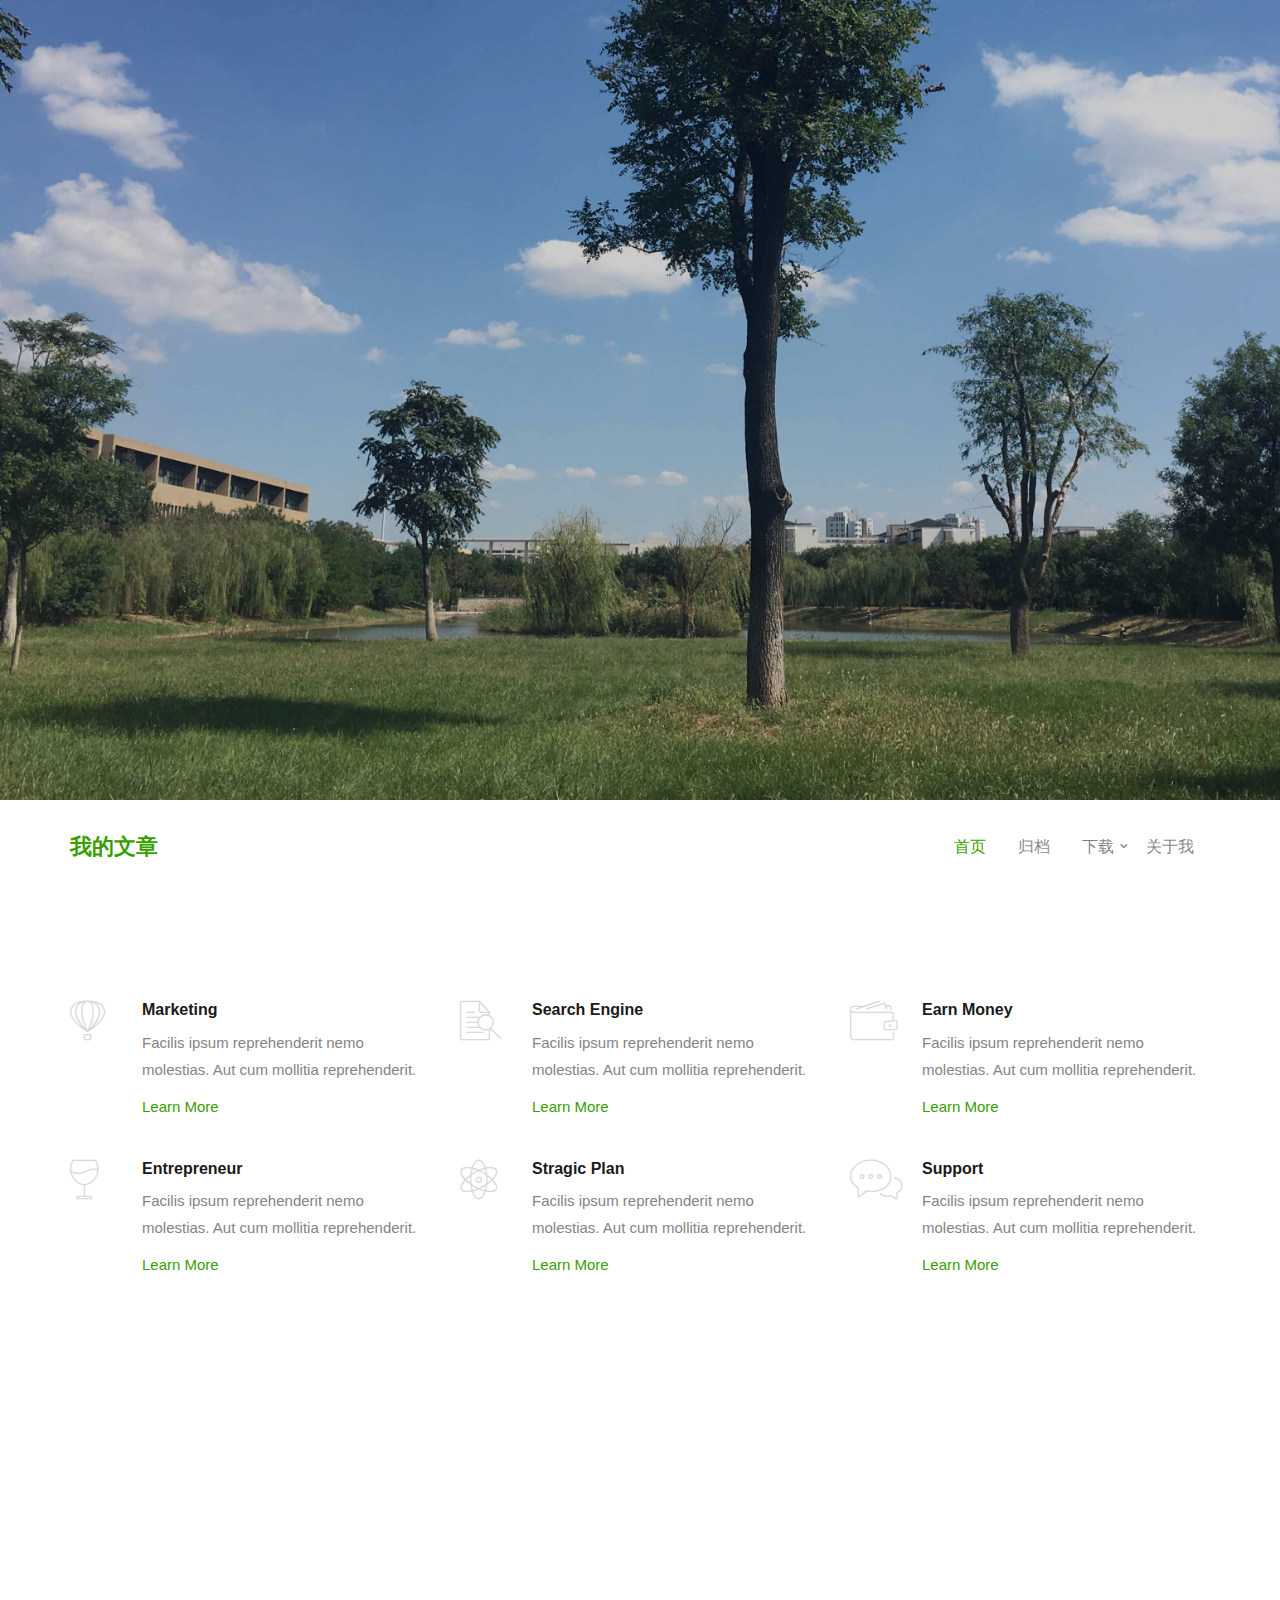
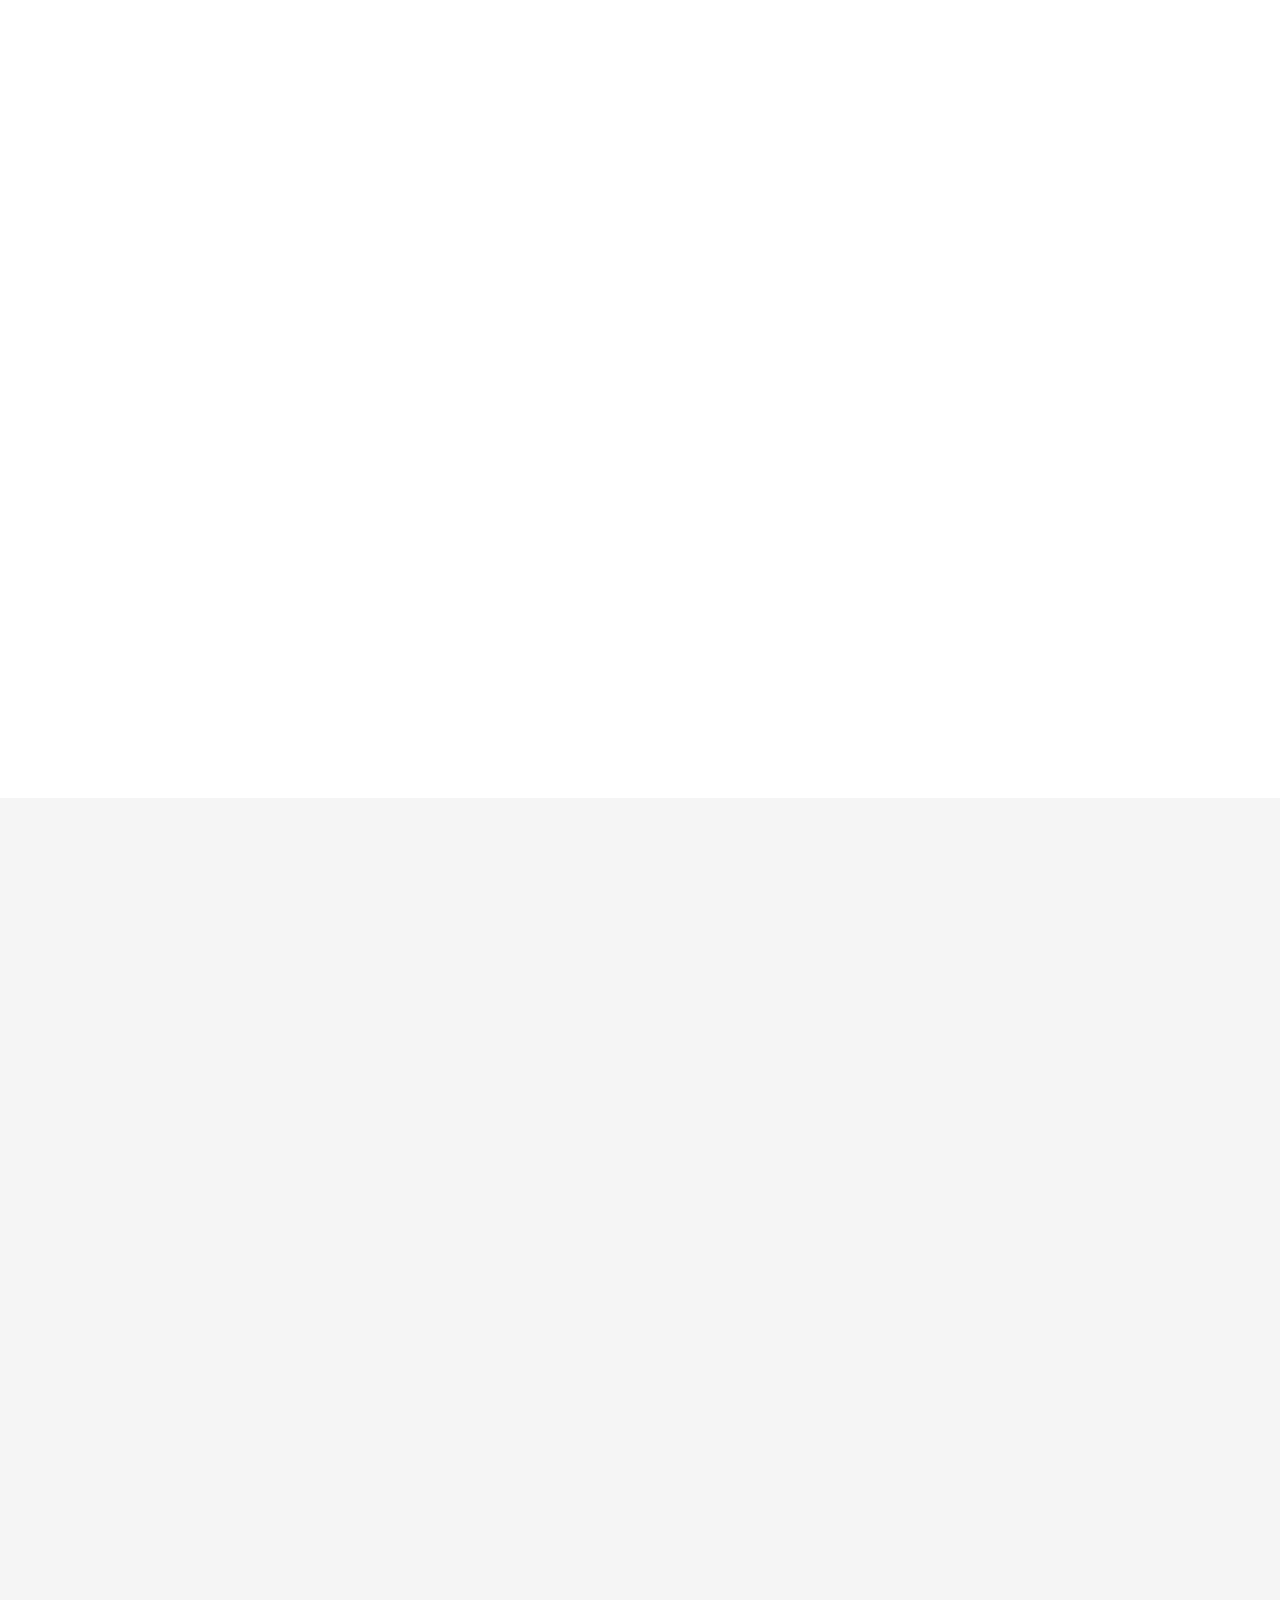
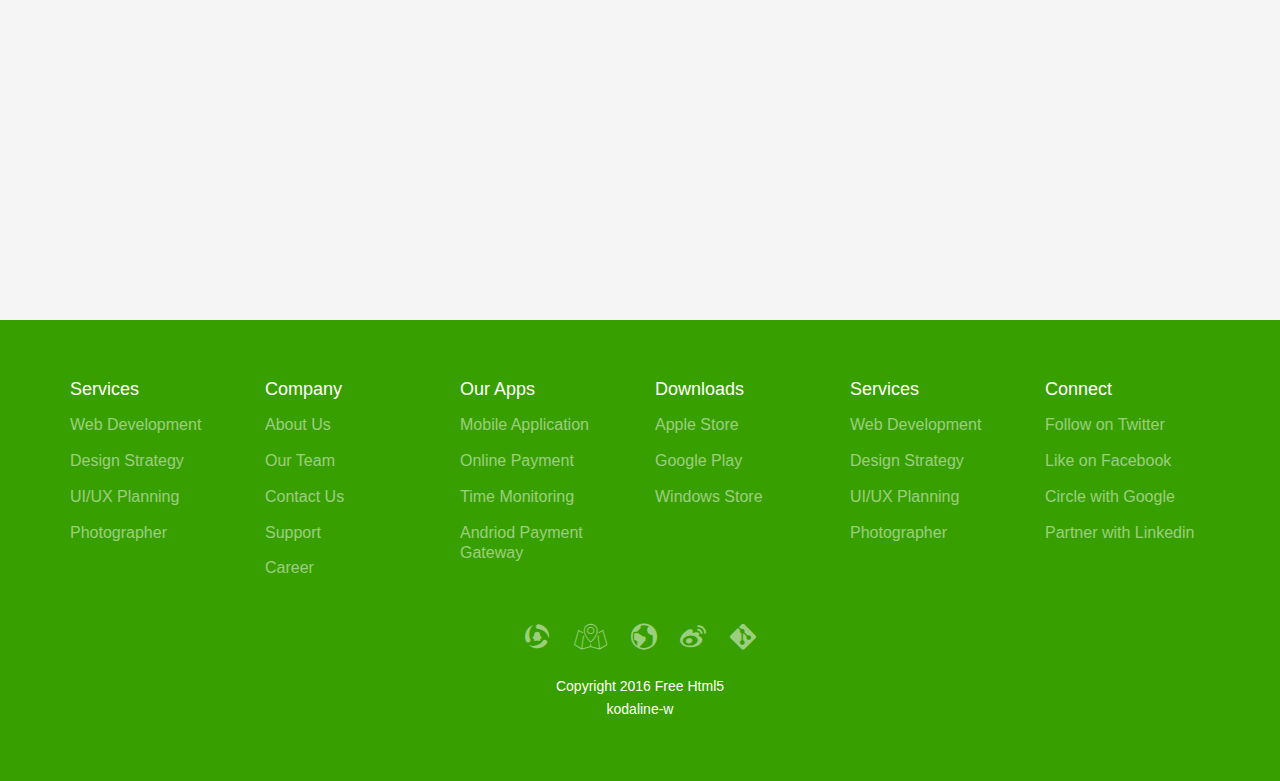
==== index.html @ 14311c07 "9" ====
<!DOCTYPE html>
<!--[if lt IE 7]>      <html class="no-js lt-ie9 lt-ie8 lt-ie7"> <![endif]-->
<!--[if IE 7]>         <html class="no-js lt-ie9 lt-ie8"> <![endif]-->
<!--[if IE 8]>         <html class="no-js lt-ie9"> <![endif]-->
<!--[if gt IE 8]><!--> <html class="no-js"> <!--<![endif]-->
	<head>
	<meta charset="utf-8">
	<meta http-equiv="X-UA-Compatible" content="IE=edge">
	<title>kodaline-w</title>
	<meta name="viewport" content="width=device-width, initial-scale=1">
	<meta name="keywords" content="free html5, free template, free bootstrap, html5, css3, mobile first, responsive" />
	<link rel="stylesheet" href="css/animate.css">
	<link rel="stylesheet" href="css/icomoon.css">
	<link rel="stylesheet" href="css/bootstrap.css">
	<link rel="stylesheet" href="css/superfish.css">
	<link rel="stylesheet" href="css/style.css">
	<script src="js/modernizr-2.6.2.min.js"></script>
	<!-- FOR IE9 below -->
	<!--[if lt IE 9]>
	<![endif]-->
	</head>
	<body>
		<div id="fh5co-wrapper">
		<div id="fh5co-page">
	
		<div class="fh5co-hero">
			<div class="fh5co-overlay"></div>
			<div class="fh5co-cover text-center" data-stellar-background-ratio="0.5" style="background-image: url(images/bg_1.jpg);">
			<!-- <img src="images/cover_bg_1.jpg"> -->
				<div class="desc">
					<div class="container">
						<div class="col-md-10 col-md-offset-1">
							<div class="animate-box">
								<h2>我们一路奋战，不是为了改变世界，而是为了不让世界改变我们</h2>
								<p>HandCrafted by</p>
								<p><a class="btn btn-primary btn-lg" href="https://github.com/kodaline-w">github</a></p>
							</div>
						</div>
					</div>
				</div>
			</div>
		</div>
		<header id="fh5co-header-section" class="sticky-banner">
			<div class="container">
				<div class="nav-header">
					<a href="#" class="js-fh5co-nav-toggle fh5co-nav-toggle dark"><i></i></a>
					<h1 id="fh5co-logo"><a href="index.html">我的文章</a></h1>
					<!-- START #fh5co-menu-wrap -->
					<nav id="fh5co-menu-wrap" role="navigation">
						<ul class="sf-menu" id="fh5co-primary-menu">
							<li class="active"><a href="index.html">首页</a></li>
							<li><a href="about.html">归档</a></li>
							<li>
								<a href="#" class="fh5co-sub-ddown">下载</a>
								<ul class="fh5co-sub-menu">
									<li><a href="#">Web Design</a></li>
									<li><a href="#">CSS3 &amp; HTML5</a></li>
									<li><a href="#">Angular JS</a></li>
									<li><a href="#">Node JS</a></li>
									<li><a href="#">Django &amp; Python</a></li>
								</ul>
							</li>
							<li><a href="contact.html">关于我</a></li>
						</ul>
					</nav>
				</div>
			</div>
		</header>
		<!-- end:header-top -->
		<div id="fh5co-features">
			<div class="container">
				<div class="row">
					<div class="col-md-4">
						<div class="feature-left">
							<span class="icon">
								<i class="icon-hotairballoon"></i>
							</span>
							<div class="feature-copy">
								<h3>Marketing</h3>
								<p>Facilis ipsum reprehenderit nemo molestias. Aut cum mollitia reprehenderit.</p>
								<p><a href="#">Learn More</a></p>
							</div>
						</div>
					</div>

					<div class="col-md-4">
						<div class="feature-left">
							<span class="icon">
								<i class="icon-search"></i>
							</span>
							<div class="feature-copy">
								<h3>Search Engine</h3>
								<p>Facilis ipsum reprehenderit nemo molestias. Aut cum mollitia reprehenderit.</p>
								<p><a href="#">Learn More</a></p>
							</div>
						</div>
					</div>
					<div class="col-md-4">
						<div class="feature-left">
							<span class="icon">
								<i class="icon-wallet"></i>
							</span>
							<div class="feature-copy">
								<h3>Earn Money</h3>
								<p>Facilis ipsum reprehenderit nemo molestias. Aut cum mollitia reprehenderit.</p>
								<p><a href="#">Learn More</a></p>
							</div>
						</div>
					</div>
				</div>

				<div class="row">
					<div class="col-md-4">

						<div class="feature-left">
							<span class="icon">
								<i class="icon-wine"></i>
							</span>
							<div class="feature-copy">
								<h3>Entrepreneur</h3>
								<p>Facilis ipsum reprehenderit nemo molestias. Aut cum mollitia reprehenderit.</p>
								<p><a href="#">Learn More</a></p>
							</div>
						</div>

					</div>

					<div class="col-md-4">
						<div class="feature-left">
							<span class="icon">
								<i class="icon-genius"></i>
							</span>
							<div class="feature-copy">
								<h3>Stragic Plan</h3>
								<p>Facilis ipsum reprehenderit nemo molestias. Aut cum mollitia reprehenderit.</p>
								<p><a href="#">Learn More</a></p>
							</div>
						</div>

					</div>
					<div class="col-md-4">
						<div class="feature-left">
							<span class="icon">
								<i class="icon-chat"></i>
							</span>
							<div class="feature-copy">
								<h3>Support</h3>
								<p>Facilis ipsum reprehenderit nemo molestias. Aut cum mollitia reprehenderit.</p>
								<p><a href="#">Learn More</a></p>
							</div>
						</div>
					</div>
				</div>
			</div>
		</div>
		
		<div class="fh5co-content-section">
			<div class="container">
				<div class="row row-bottom-padded-md">
					<div class="col-md-8 col-md-offset-2 text-center heading-section animate-box">
						<h3>我关注的技术牛人</h3>
						<p>Lorem ipsum dolor sit amet, consectetur adipisicing elit. Velit est facilis maiores, perspiciatis accusamus asperiores sint consequuntur debitis.</p>
					</div>
				</div>
			</div>
			<div class="container">
				<div class="row">
					<div class="col-md-4">
						<div class="fh5co-team text-center animate-box">
							<figure>
								<img src="images/person_1.jpg" alt="user">
							</figure>
							<p>Jean Doe, XYZ Co. <br> <span class="text-mute">Designer</span></p>
							<blockquote>
								<p>Far far away, behind the word mountains, far from the countries Vokalia and Consonantia, there live the blind texts. Far far away, behind the word mountains, far from the countries Vokalia and Consonantia, there live the blind texts.</p>
							</blockquote>
							

						</div>
					</div>
					<div class="col-md-4">
						<div class="fh5co-team text-center animate-box">
							<figure>
								<img src="images/person_2.jpg" alt="user">
							</figure>
							<p>Jean Doe, XYZ Co. <br> <span class="text-mute">Developer</span></p>
							<blockquote>
								<p>Far far away, behind the word mountains, far from the countries Vokalia and Consonantia, there live the blind texts. Far far away, behind the word mountains, far from the countries Vokalia and Consonantia, there live the blind texts.</p>
							</blockquote>
							
						</div>
					</div>
					<div class="col-md-4">
						<div class="fh5co-team text-center animate-box">
							<figure>
								<img src="images/person_3.jpg" alt="user">
							</figure>
							<p>Jean Doe, XYZ Co. <br> <span class="text-mute">Photographer</span></p>
							<blockquote>
								<p>Far far away, behind the word mountains, far from the countries Vokalia and Consonantia, there live the blind texts. Far far away, behind the word mountains, far from the countries Vokalia and Consonantia, there live the blind texts.</p>
							</blockquote>
							
						</div>
					</div>
				</div>
			</div>
		</div>
		<!-- fh5co-content-section -->

		<div id="fh5co-services-section" class="fh5co-section-gray">
			<div class="container">
				<div class="row">
					<div class="col-md-8 col-md-offset-2 text-center heading-section animate-box">
						<h3>技术分类</h3>
						<p>Lorem ipsum dolor sit amet, consectetur adipisicing elit. Velit est facilis maiores, perspiciatis accusamus asperiores sint consequuntur debitis.</p>
					</div>
				</div>
			</div>
			<div class="container">
				<div class="row text-center">
					<div class="col-md-4 col-sm-4">
						<div class="service animate-box">
							<span><i class="icon-beaker"></i></span>
							<h3>Web Design</h3>
							<p>Far far away, behind the word mountains, far from the countries Vokalia and Consonantia, there live the blind texts.</p>
						</div>
					</div>
					<div class="col-md-4 col-sm-4">
						<div class="service animate-box">
							<span><i class="icon-heart"></i></span>
							<h3>Design Passion</h3>
							<p>Far far away, behind the word mountains, far from the countries Vokalia and Consonantia, there live the blind texts.</p>
						</div>
					</div>
					<div class="col-md-4 col-sm-4">
						<div class="service animate-box">
							<span><i class="icon-upload"></i></span>
							<h3>Upload Files</h3>
							<p>Far far away, behind the word mountains, far from the countries Vokalia and Consonantia, there live the blind texts.</p>
						</div>
					</div>
					<div class="col-md-4 col-sm-4">
						<div class="service animate-box">
							<span><i class="icon-globe"></i></span>
							<h3>Web Design</h3>
							<p>Far far away, behind the word mountains, far from the countries Vokalia and Consonantia, there live the blind texts.</p>
						</div>
					</div>
					<div class="col-md-4 col-sm-4">
						<div class="service animate-box">
							<span><i class="icon-bike"></i></span>
							<h3>UI/UX Design</h3>
							<p>Far far away, behind the word mountains, far from the countries Vokalia and Consonantia, there live the blind texts.</p>
						</div>
					</div>
					<div class="col-md-4 col-sm-4">
						<div class="service animate-box">
							<span><i class="icon-cloud"></i></span>
							<h3>Lightning Cloud Server</h3>
							<p>Far far away, behind the word mountains, far from the countries Vokalia and Consonantia, there live the blind texts.</p>
						</div>
					</div>
				</div>
			</div>
		</div>
		<!-- fh5co-blog-section -->
		<footer>
			<div id="footer">
				<div class="container">
					<div class="row row-bottom-padded-md">
						<div class="col-md-2 col-sm-2 col-xs-12 fh5co-footer-link">
							<h3>Services</h3>
							<ul>
								<li><a href="#">Web Development</a></li>
								<li><a href="#">Design Strategy</a></li>
								<li><a href="#">UI/UX Planning</a></li>
								<li><a href="#">Photographer</a></li>
							</ul>
						</div>
						<div class="col-md-2 col-sm-2 col-xs-12 fh5co-footer-link">
							<h3>Company</h3>
							<ul>
								<li><a href="#">About Us</a></li>
								<li><a href="#">Our Team</a></li>
								<li><a href="#">Contact Us</a></li>
								<li><a href="#">Support</a></li>
								<li><a href="#">Career</a></li>
							</ul>
						</div>
						<div class="col-md-2 col-sm-2 col-xs-12 fh5co-footer-link">
							<h3>Our Apps</h3>
							<ul>
								<li><a href="#">Mobile Application</a></li>
								<li><a href="#">Online Payment</a></li>
								<li><a href="#">Time Monitoring</a></li>
								<li><a href="#">Andriod Payment Gateway</a></li>
							</ul>
						</div>
						<div class="col-md-2 col-sm-2 col-xs-12 fh5co-footer-link">
							<h3>Downloads</h3>
							<ul>
								<li><a href="#">Apple Store</a></li>
								<li><a href="#">Google Play</a></li>
								<li><a href="#">Windows Store</a></li>
							</ul>
						</div>
						<div class="col-md-2 col-sm-2 col-xs-12 fh5co-footer-link">
							<h3>Services</h3>
							<ul>
								<li><a href="#">Web Development</a></li>
								<li><a href="#">Design Strategy</a></li>
								<li><a href="#">UI/UX Planning</a></li>
								<li><a href="#">Photographer</a></li>
							</ul>
						</div>
						<div class="col-md-2 col-sm-2 col-xs-12 fh5co-footer-link">
							<h3>Connect</h3>
							<ul>
								<li><a href="#">Follow on Twitter</a></li>
								<li><a href="#">Like on Facebook</a></li>
								<li><a href="#">Circle with Google</a></li>
								<li><a href="#">Partner with Linkedin</a></li>
							</ul>
						</div>
					</div>
					<div class="row">
						<div class="col-md-6 col-md-offset-3 text-center">
							<p class="fh5co-social-icons">
								<a href="javascript:;"><i class="icon-qq"></i></a>
								<a href="javascript:;"><i class="icon-map"></i></a>
								<a href="javascript:;"><i class="icon-earth"></i></a>
								<a href="javascript:;"><i class="icon-sina-weibo"></i></a>
								<a href="javascript:;"><i class="icon-git"></i></a>
							</p>
							<p>Copyright 2016 Free Html5<br>kodaline-w</p>
						</div>
					</div>
				</div>
			</div>
		</footer>
	</div>
	<!-- END fh5co-page -->
	</div>
	<!-- END fh5co-wrapper -->
	<script src="js/jquery.min.js"></script>
	<!-- jQuery Easing -->
	<script src="js/jquery.easing.1.3.js"></script>
	<!-- Bootstrap -->
	<script src="js/bootstrap.min.js"></script>
	<!-- Waypoints -->
	<script src="js/jquery.waypoints.min.js"></script>
	<script src="js/sticky.js"></script>
	<!-- Stellar -->
	<script src="js/jquery.stellar.min.js"></script>
	<!-- Superfish -->
	<script src="js/superfish.js"></script>	
	<!-- Main JS -->
	<script src="js/main.js"></script>
	</body>
</html>
---- css/icomoon.css ----
@font-face {
    font-family: 'icomoon';
    src:    url('fonts/icomoon.eot?1oniuf');
    src:    url('fonts/icomoon.eot?1oniuf#iefix') format('embedded-opentype'),
        url('fonts/icomoon.ttf?1oniuf') format('truetype'),
        url('fonts/icomoon.woff?1oniuf') format('woff'),
        url('fonts/icomoon.svg?1oniuf#icomoon') format('svg');
    font-weight: normal;
    font-style: normal;
}

[class^="icon-"], [class*=" icon-"] {
    /* use !important to prevent issues with browser extensions that change fonts */
    font-family: 'icomoon' !important;
    speak: none;
    font-style: normal;
    font-weight: normal;
    font-variant: normal;
    text-transform: none;
    line-height: 1;

    /* Better Font Rendering =========== */
    -webkit-font-smoothing: antialiased;
    -moz-osx-font-smoothing: grayscale;
}

.icon-mobile:before {
    content: "\e000";
}
.icon-laptop:before {
    content: "\e001";
}
.icon-desktop:before {
    content: "\e002";
}
.icon-tablet:before {
    content: "\e003";
}
.icon-phone:before {
    content: "\e004";
}
.icon-document:before {
    content: "\e005";
}
.icon-documents:before {
    content: "\e006";
}
.icon-search:before {
    content: "\e007";
}
.icon-clipboard:before {
    content: "\e008";
}
.icon-newspaper:before {
    content: "\e009";
}
.icon-notebook:before {
    content: "\e00a";
}
.icon-book-open:before {
    content: "\e00b";
}
.icon-browser:before {
    content: "\e00c";
}
.icon-calendar:before {
    content: "\e00d";
}
.icon-presentation:before {
    content: "\e00e";
}
.icon-picture:before {
    content: "\e00f";
}
.icon-pictures:before {
    content: "\e010";
}
.icon-video:before {
    content: "\e011";
}
.icon-camera:before {
    content: "\e012";
}
.icon-printer:before {
    content: "\e013";
}
.icon-toolbox:before {
    content: "\e014";
}
.icon-briefcase:before {
    content: "\e015";
}
.icon-wallet:before {
    content: "\e016";
}
.icon-gift:before {
    content: "\e017";
}
.icon-bargraph:before {
    content: "\e018";
}
.icon-grid:before {
    content: "\e019";
}
.icon-expand:before {
    content: "\e01a";
}
.icon-focus:before {
    content: "\e01b";
}
.icon-edit:before {
    content: "\e01c";
}
.icon-adjustments:before {
    content: "\e01d";
}
.icon-ribbon:before {
    content: "\e01e";
}
.icon-hourglass:before {
    content: "\e01f";
}
.icon-lock:before {
    content: "\e020";
}
.icon-megaphone:before {
    content: "\e021";
}
.icon-shield:before {
    content: "\e022";
}
.icon-trophy:before {
    content: "\e023";
}
.icon-flag:before {
    content: "\e024";
}
.icon-map:before {
    content: "\e025";
}
.icon-puzzle:before {
    content: "\e026";
}
.icon-basket:before {
    content: "\e027";
}
.icon-envelope:before {
    content: "\e028";
}
.icon-streetsign:before {
    content: "\e029";
}
.icon-telescope:before {
    content: "\e02a";
}
.icon-gears:before {
    content: "\e02b";
}
.icon-key:before {
    content: "\e02c";
}
.icon-paperclip:before {
    content: "\e02d";
}
.icon-attachment:before {
    content: "\e02e";
}
.icon-pricetags:before {
    content: "\e02f";
}
.icon-lightbulb:before {
    content: "\e030";
}
.icon-layers:before {
    content: "\e031";
}
.icon-pencil:before {
    content: "\e032";
}
.icon-tools:before {
    content: "\e033";
}
.icon-tools-2:before {
    content: "\e034";
}
.icon-scissors:before {
    content: "\e035";
}
.icon-paintbrush:before {
    content: "\e036";
}
.icon-magnifying-glass:before {
    content: "\e037";
}
.icon-circle-compass:before {
    content: "\e038";
}
.icon-linegraph:before {
    content: "\e039";
}
.icon-mic:before {
    content: "\e03a";
}
.icon-strategy:before {
    content: "\e03b";
}
.icon-beaker:before {
    content: "\e03c";
}
.icon-caution:before {
    content: "\e03d";
}
.icon-recycle:before {
    content: "\e03e";
}
.icon-anchor:before {
    content: "\e03f";
}
.icon-profile-male:before {
    content: "\e040";
}
.icon-profile-female:before {
    content: "\e041";
}
.icon-bike:before {
    content: "\e042";
}
.icon-wine:before {
    content: "\e043";
}
.icon-hotairballoon:before {
    content: "\e044";
}
.icon-globe:before {
    content: "\e045";
}
.icon-genius:before {
    content: "\e046";
}
.icon-map-pin:before {
    content: "\e047";
}
.icon-dial:before {
    content: "\e048";
}
.icon-chat:before {
    content: "\e049";
}
.icon-heart:before {
    content: "\e04a";
}
.icon-cloud:before {
    content: "\e04b";
}
.icon-upload:before {
    content: "\e04c";
}
.icon-download:before {
    content: "\e04d";
}
.icon-target:before {
    content: "\e04e";
}
.icon-hazardous:before {
    content: "\e04f";
}
.icon-piechart:before {
    content: "\e050";
}
.icon-speedometer:before {
    content: "\e051";
}
.icon-global:before {
    content: "\e052";
}
.icon-compass:before {
    content: "\e053";
}
.icon-lifesaver:before {
    content: "\e054";
}
.icon-clock:before {
    content: "\e055";
}
.icon-aperture:before {
    content: "\e056";
}
.icon-quote:before {
    content: "\e057";
}
.icon-scope:before {
    content: "\e058";
}
.icon-alarmclock:before {
    content: "\e059";
}
.icon-refresh:before {
    content: "\e05a";
}
.icon-happy:before {
    content: "\e05b";
}
.icon-sad:before {
    content: "\e05c";
}
.icon-facebook:before {
    content: "\e05d";
}
.icon-twitter:before {
    content: "\e05e";
}
.icon-googleplus:before {
    content: "\e05f";
}
.icon-rss:before {
    content: "\e060";
}
.icon-tumblr:before {
    content: "\e061";
}
.icon-linkedin:before {
    content: "\e062";
}
.icon-dribbble:before {
    content: "\e063";
}
.icon-box2:before {
    content: "\ea82";
}
.icon-write:before {
    content: "\ea83";
}
.icon-clock2:before {
    content: "\ea84";
}
.icon-reply2:before {
    content: "\ea85";
}
.icon-reply-all2:before {
    content: "\ea86";
}
.icon-forward2:before {
    content: "\ea87";
}
.icon-flag2:before {
    content: "\ea88";
}
.icon-search2:before {
    content: "\ea89";
}
.icon-trash2:before {
    content: "\ea8a";
}
.icon-envelope2:before {
    content: "\ea8b";
}
.icon-bubble:before {
    content: "\ea8c";
}
.icon-bubbles:before {
    content: "\ea8d";
}
.icon-user2:before {
    content: "\ea8e";
}
.icon-users2:before {
    content: "\ea8f";
}
.icon-cloud2:before {
    content: "\ea90";
}
.icon-download2:before {
    content: "\ea91";
}
.icon-upload2:before {
    content: "\ea92";
}
.icon-rain:before {
    content: "\ea93";
}
.icon-sun:before {
    content: "\ea94";
}
.icon-moon2:before {
    content: "\ea95";
}
.icon-bell2:before {
    content: "\ea96";
}
.icon-folder2:before {
    content: "\ea97";
}
.icon-pin2:before {
    content: "\ea98";
}
.icon-sound2:before {
    content: "\ea99";
}
.icon-microphone:before {
    content: "\ea9a";
}
.icon-camera2:before {
    content: "\ea9b";
}
.icon-image2:before {
    content: "\ea9c";
}
.icon-cog2:before {
    content: "\ea9d";
}
.icon-calendar2:before {
    content: "\ea9e";
}
.icon-book2:before {
    content: "\ea9f";
}
.icon-map-marker:before {
    content: "\eaa0";
}
.icon-store:before {
    content: "\eaa1";
}
.icon-support:before {
    content: "\eaa2";
}
.icon-tag2:before {
    content: "\eaa3";
}
.icon-heart2:before {
    content: "\eaa4";
}
.icon-video-camera:before {
    content: "\eaa5";
}
.icon-trophy2:before {
    content: "\eaa6";
}
.icon-cart:before {
    content: "\eaa7";
}
.icon-eye2:before {
    content: "\eaa8";
}
.icon-cancel:before {
    content: "\eaa9";
}
.icon-chart:before {
    content: "\eaaa";
}
.icon-target2:before {
    content: "\eaab";
}
.icon-printer2:before {
    content: "\eaac";
}
.icon-location2:before {
    content: "\eaad";
}
.icon-bookmark2:before {
    content: "\eaae";
}
.icon-monitor:before {
    content: "\eaaf";
}
.icon-cross2:before {
    content: "\eab0";
}
.icon-plus2:before {
    content: "\eab1";
}
.icon-left:before {
    content: "\eab2";
}
.icon-up:before {
    content: "\eab3";
}
.icon-browser2:before {
    content: "\eab4";
}
.icon-windows:before {
    content: "\eab5";
}
.icon-switch2:before {
    content: "\eab6";
}
.icon-dashboard:before {
    content: "\eab7";
}
.icon-play:before {
    content: "\eab8";
}
.icon-fast-forward:before {
    content: "\eab9";
}
.icon-next:before {
    content: "\eaba";
}
.icon-refresh2:before {
    content: "\eabb";
}
.icon-film:before {
    content: "\eabc";
}
.icon-home2:before {
    content: "\eabd";
}
.icon-add-to-list:before {
    content: "\e901";
}
.icon-classic-computer:before {
    content: "\e902";
}
.icon-controller-fast-backward:before {
    content: "\e903";
}
.icon-creative-commons-attribution:before {
    content: "\e904";
}
.icon-creative-commons-noderivs:before {
    content: "\e905";
}
.icon-creative-commons-noncommercial-eu:before {
    content: "\e906";
}
.icon-creative-commons-noncommercial-us:before {
    content: "\e907";
}
.icon-creative-commons-public-domain:before {
    content: "\e908";
}
.icon-creative-commons-remix:before {
    content: "\e909";
}
.icon-creative-commons-share:before {
    content: "\e90a";
}
.icon-creative-commons-sharealike:before {
    content: "\e90b";
}
.icon-creative-commons:before {
    content: "\e90c";
}
.icon-document-landscape:before {
    content: "\e90d";
}
.icon-remove-user:before {
    content: "\e90e";
}
.icon-warning:before {
    content: "\e90f";
}
.icon-arrow-bold-down:before {
    content: "\e910";
}
.icon-arrow-bold-left:before {
    content: "\e911";
}
.icon-arrow-bold-right:before {
    content: "\e912";
}
.icon-arrow-bold-up:before {
    content: "\e913";
}
.icon-arrow-down:before {
    content: "\e914";
}
.icon-arrow-left:before {
    content: "\e915";
}
.icon-arrow-long-down:before {
    content: "\e916";
}
.icon-arrow-long-left:before {
    content: "\e917";
}
.icon-arrow-long-right:before {
    content: "\e918";
}
.icon-arrow-long-up:before {
    content: "\e919";
}
.icon-arrow-right:before {
    content: "\e91a";
}
.icon-arrow-up:before {
    content: "\e91b";
}
.icon-arrow-with-circle-down:before {
    content: "\e91c";
}
.icon-arrow-with-circle-left:before {
    content: "\e91d";
}
.icon-arrow-with-circle-right:before {
    content: "\e91e";
}
.icon-arrow-with-circle-up:before {
    content: "\e91f";
}
.icon-bookmark:before {
    content: "\e920";
}
.icon-bookmarks:before {
    content: "\e921";
}
.icon-chevron-down:before {
    content: "\e922";
}
.icon-chevron-left:before {
    content: "\e923";
}
.icon-chevron-right:before {
    content: "\e924";
}
.icon-chevron-small-down:before {
    content: "\e925";
}
.icon-chevron-small-left:before {
    content: "\e926";
}
.icon-chevron-small-right:before {
    content: "\e927";
}
.icon-chevron-small-up:before {
    content: "\e928";
}
.icon-chevron-thin-down:before {
    content: "\e929";
}
.icon-chevron-thin-left:before {
    content: "\e92a";
}
.icon-chevron-thin-right:before {
    content: "\e92b";
}
.icon-chevron-thin-up:before {
    content: "\e92c";
}
.icon-chevron-up:before {
    content: "\e92d";
}
.icon-chevron-with-circle-down:before {
    content: "\e92e";
}
.icon-chevron-with-circle-left:before {
    content: "\e92f";
}
.icon-chevron-with-circle-right:before {
    content: "\e930";
}
.icon-chevron-with-circle-up:before {
    content: "\e931";
}
.icon-cloud3:before {
    content: "\e932";
}
.icon-controller-fast-forward:before {
    content: "\e933";
}
.icon-controller-jump-to-start:before {
    content: "\e934";
}
.icon-controller-next:before {
    content: "\e935";
}
.icon-controller-paus:before {
    content: "\e936";
}
.icon-controller-play:before {
    content: "\e937";
}
.icon-controller-record:before {
    content: "\e938";
}
.icon-controller-stop:before {
    content: "\e939";
}
.icon-controller-volume:before {
    content: "\e93a";
}
.icon-dot-single:before {
    content: "\e93b";
}
.icon-dots-three-horizontal:before {
    content: "\e93c";
}
.icon-dots-three-vertical:before {
    content: "\e93d";
}
.icon-dots-two-horizontal:before {
    content: "\e93e";
}
.icon-dots-two-vertical:before {
    content: "\e93f";
}
.icon-download3:before {
    content: "\e940";
}
.icon-emoji-flirt:before {
    content: "\e941";
}
.icon-flow-branch:before {
    content: "\e942";
}
.icon-flow-cascade:before {
    content: "\e943";
}
.icon-flow-line:before {
    content: "\e944";
}
.icon-flow-parallel:before {
    content: "\e945";
}
.icon-flow-tree:before {
    content: "\e946";
}
.icon-install:before {
    content: "\e947";
}
.icon-layers2:before {
    content: "\e948";
}
.icon-open-book:before {
    content: "\e949";
}
.icon-resize-100:before {
    content: "\e94a";
}
.icon-resize-full-screen:before {
    content: "\e94b";
}
.icon-save:before {
    content: "\e94c";
}
.icon-select-arrows:before {
    content: "\e94d";
}
.icon-sound-mute:before {
    content: "\e94e";
}
.icon-sound:before {
    content: "\e94f";
}
.icon-trash:before {
    content: "\e950";
}
.icon-triangle-down:before {
    content: "\e951";
}
.icon-triangle-left:before {
    content: "\e952";
}
.icon-triangle-right:before {
    content: "\e953";
}
.icon-triangle-up:before {
    content: "\e954";
}
.icon-uninstall:before {
    content: "\e955";
}
.icon-upload-to-cloud:before {
    content: "\e956";
}
.icon-upload3:before {
    content: "\e957";
}
.icon-add-user:before {
    content: "\e958";
}
.icon-address:before {
    content: "\e959";
}
.icon-adjust:before {
    content: "\e95a";
}
.icon-air:before {
    content: "\e95b";
}
.icon-aircraft-landing:before {
    content: "\e95c";
}
.icon-aircraft-take-off:before {
    content: "\e95d";
}
.icon-aircraft:before {
    content: "\e95e";
}
.icon-align-bottom:before {
    content: "\e95f";
}
.icon-align-horizontal-middle:before {
    content: "\e960";
}
.icon-align-left:before {
    content: "\e961";
}
.icon-align-right:before {
    content: "\e962";
}
.icon-align-top:before {
    content: "\e963";
}
.icon-align-vertical-middle:before {
    content: "\e964";
}
.icon-archive:before {
    content: "\e965";
}
.icon-area-graph:before {
    content: "\e966";
}
.icon-attachment2:before {
    content: "\e967";
}
.icon-awareness-ribbon:before {
    content: "\e968";
}
.icon-back-in-time:before {
    content: "\e969";
}
.icon-back:before {
    content: "\e96a";
}
.icon-bar-graph:before {
    content: "\e96b";
}
.icon-battery:before {
    content: "\e96c";
}
.icon-beamed-note:before {
    content: "\e96d";
}
.icon-bell:before {
    content: "\e96e";
}
.icon-blackboard:before {
    content: "\e96f";
}
.icon-block:before {
    content: "\e970";
}
.icon-book:before {
    content: "\e971";
}
.icon-bowl:before {
    content: "\e972";
}
.icon-box:before {
    content: "\e973";
}
.icon-briefcase2:before {
    content: "\e974";
}
.icon-browser3:before {
    content: "\e975";
}
.icon-brush:before {
    content: "\e976";
}
.icon-bucket:before {
    content: "\e977";
}
.icon-cake:before {
    content: "\e978";
}
.icon-calculator:before {
    content: "\e979";
}
.icon-calendar3:before {
    content: "\e97a";
}
.icon-camera3:before {
    content: "\e97b";
}
.icon-ccw:before {
    content: "\e97c";
}
.icon-chat2:before {
    content: "\e97d";
}
.icon-check:before {
    content: "\e97e";
}
.icon-circle-with-cross:before {
    content: "\e97f";
}
.icon-circle-with-minus:before {
    content: "\e980";
}
.icon-circle-with-plus:before {
    content: "\e981";
}
.icon-circle:before {
    content: "\e982";
}
.icon-circular-graph:before {
    content: "\e983";
}
.icon-clapperboard:before {
    content: "\e984";
}
.icon-clipboard2:before {
    content: "\e985";
}
.icon-clock3:before {
    content: "\e986";
}
.icon-code:before {
    content: "\e987";
}
.icon-cog:before {
    content: "\e988";
}
.icon-colours:before {
    content: "\e989";
}
.icon-compass2:before {
    content: "\e98a";
}
.icon-copy:before {
    content: "\e98b";
}
.icon-credit-card:before {
    content: "\e98c";
}
.icon-credit:before {
    content: "\e98d";
}
.icon-cross:before {
    content: "\e98e";
}
.icon-cup:before {
    content: "\e98f";
}
.icon-cw:before {
    content: "\e990";
}
.icon-cycle:before {
    content: "\e991";
}
.icon-database:before {
    content: "\e992";
}
.icon-dial-pad:before {
    content: "\e993";
}
.icon-direction:before {
    content: "\e994";
}
.icon-document2:before {
    content: "\e995";
}
.icon-documents2:before {
    content: "\e996";
}
.icon-drink:before {
    content: "\e997";
}
.icon-drive:before {
    content: "\e998";
}
.icon-drop:before {
    content: "\e999";
}
.icon-edit2:before {
    content: "\e99a";
}
.icon-email:before {
    content: "\e99b";
}
.icon-emoji-happy:before {
    content: "\e99c";
}
.icon-emoji-neutral:before {
    content: "\e99d";
}
.icon-emoji-sad:before {
    content: "\e99e";
}
.icon-erase:before {
    content: "\e99f";
}
.icon-eraser:before {
    content: "\e9a0";
}
.icon-export:before {
    content: "\e9a1";
}
.icon-eye:before {
    content: "\e9a2";
}
.icon-feather:before {
    content: "\e9a3";
}
.icon-flag3:before {
    content: "\e9a4";
}
.icon-flash:before {
    content: "\e9a5";
}
.icon-flashlight:before {
    content: "\e9a6";
}
.icon-flat-brush:before {
    content: "\e9a7";
}
.icon-folder-images:before {
    content: "\e9a8";
}
.icon-folder-music:before {
    content: "\e9a9";
}
.icon-folder-video:before {
    content: "\e9aa";
}
.icon-folder:before {
    content: "\e9ab";
}
.icon-forward:before {
    content: "\e9ac";
}
.icon-funnel:before {
    content: "\e9ad";
}
.icon-game-controller:before {
    content: "\e9ae";
}
.icon-gauge:before {
    content: "\e9af";
}
.icon-globe2:before {
    content: "\e9b0";
}
.icon-graduation-cap:before {
    content: "\e9b1";
}
.icon-grid2:before {
    content: "\e9b2";
}
.icon-hair-cross:before {
    content: "\e9b3";
}
.icon-hand:before {
    content: "\e9b4";
}
.icon-heart-outlined:before {
    content: "\e9b5";
}
.icon-heart3:before {
    content: "\e9b6";
}
.icon-help-with-circle:before {
    content: "\e9b7";
}
.icon-help:before {
    content: "\e9b8";
}
.icon-home:before {
    content: "\e9b9";
}
.icon-hour-glass:before {
    content: "\e9ba";
}
.icon-image-inverted:before {
    content: "\e9bb";
}
.icon-image:before {
    content: "\e9bc";
}
.icon-images:before {
    content: "\e9bd";
}
.icon-inbox:before {
    content: "\e9be";
}
.icon-infinity:before {
    content: "\e9bf";
}
.icon-info-with-circle:before {
    content: "\e9c0";
}
.icon-info:before {
    content: "\e9c1";
}
.icon-key2:before {
    content: "\e9c2";
}
.icon-keyboard:before {
    content: "\e9c3";
}
.icon-lab-flask:before {
    content: "\e9c4";
}
.icon-landline:before {
    content: "\e9c5";
}
.icon-language:before {
    content: "\e9c6";
}
.icon-laptop2:before {
    content: "\e9c7";
}
.icon-leaf:before {
    content: "\e9c8";
}
.icon-level-down:before {
    content: "\e9c9";
}
.icon-level-up:before {
    content: "\e9ca";
}
.icon-lifebuoy:before {
    content: "\e9cb";
}
.icon-light-bulb:before {
    content: "\e9cc";
}
.icon-light-down:before {
    content: "\e9cd";
}
.icon-light-up:before {
    content: "\e9ce";
}
.icon-line-graph:before {
    content: "\e9cf";
}
.icon-link:before {
    content: "\e9d0";
}
.icon-list:before {
    content: "\e9d1";
}
.icon-location-pin:before {
    content: "\e9d2";
}
.icon-location:before {
    content: "\e9d3";
}
.icon-lock-open:before {
    content: "\e9d4";
}
.icon-lock2:before {
    content: "\e9d5";
}
.icon-log-out:before {
    content: "\e9d6";
}
.icon-login:before {
    content: "\e9d7";
}
.icon-loop:before {
    content: "\e9d8";
}
.icon-magnet:before {
    content: "\e9d9";
}
.icon-magnifying-glass2:before {
    content: "\e9da";
}
.icon-mail:before {
    content: "\e9db";
}
.icon-man:before {
    content: "\e9dc";
}
.icon-map2:before {
    content: "\e9dd";
}
.icon-mask:before {
    content: "\e9de";
}
.icon-medal:before {
    content: "\e9df";
}
.icon-megaphone2:before {
    content: "\e9e0";
}
.icon-menu:before {
    content: "\e9e1";
}
.icon-message:before {
    content: "\e9e2";
}
.icon-mic2:before {
    content: "\e9e3";
}
.icon-minus:before {
    content: "\e9e4";
}
.icon-mobile2:before {
    content: "\e9e5";
}
.icon-modern-mic:before {
    content: "\e9e6";
}
.icon-moon:before {
    content: "\e9e7";
}
.icon-mouse:before {
    content: "\e9e8";
}
.icon-music:before {
    content: "\e9e9";
}
.icon-network:before {
    content: "\e9ea";
}
.icon-new-message:before {
    content: "\e9eb";
}
.icon-new:before {
    content: "\e9ec";
}
.icon-news:before {
    content: "\e9ed";
}
.icon-note:before {
    content: "\e9ee";
}
.icon-notification:before {
    content: "\e9ef";
}
.icon-old-mobile:before {
    content: "\e9f0";
}
.icon-old-phone:before {
    content: "\e9f1";
}
.icon-palette:before {
    content: "\e9f2";
}
.icon-paper-plane:before {
    content: "\e9f3";
}
.icon-pencil2:before {
    content: "\e9f4";
}
.icon-phone2:before {
    content: "\e9f5";
}
.icon-pie-chart:before {
    content: "\e9f6";
}
.icon-pin:before {
    content: "\e9f7";
}
.icon-plus:before {
    content: "\e9f8";
}
.icon-popup:before {
    content: "\e9f9";
}
.icon-power-plug:before {
    content: "\e9fa";
}
.icon-price-ribbon:before {
    content: "\e9fb";
}
.icon-price-tag:before {
    content: "\e9fc";
}
.icon-print:before {
    content: "\e9fd";
}
.icon-progress-empty:before {
    content: "\e9fe";
}
.icon-progress-full:before {
    content: "\e9ff";
}
.icon-progress-one:before {
    content: "\ea00";
}
.icon-progress-two:before {
    content: "\ea01";
}
.icon-publish:before {
    content: "\ea02";
}
.icon-quote2:before {
    content: "\ea03";
}
.icon-radio:before {
    content: "\ea04";
}
.icon-reply-all:before {
    content: "\ea05";
}
.icon-reply:before {
    content: "\ea06";
}
.icon-retweet:before {
    content: "\ea07";
}
.icon-rocket:before {
    content: "\ea08";
}
.icon-round-brush:before {
    content: "\ea09";
}
.icon-rss2:before {
    content: "\ea0a";
}
.icon-ruler:before {
    content: "\ea0b";
}
.icon-scissors2:before {
    content: "\ea0c";
}
.icon-share-alternitive:before {
    content: "\ea0d";
}
.icon-share:before {
    content: "\ea0e";
}
.icon-shareable:before {
    content: "\ea0f";
}
.icon-shield2:before {
    content: "\ea10";
}
.icon-shop:before {
    content: "\ea11";
}
.icon-shopping-bag:before {
    content: "\ea12";
}
.icon-shopping-basket:before {
    content: "\ea13";
}
.icon-shopping-cart:before {
    content: "\ea14";
}
.icon-shuffle:before {
    content: "\ea15";
}
.icon-signal:before {
    content: "\ea16";
}
.icon-sound-mix:before {
    content: "\ea17";
}
.icon-sports-club:before {
    content: "\ea18";
}
.icon-spreadsheet:before {
    content: "\ea19";
}
.icon-squared-cross:before {
    content: "\ea1a";
}
.icon-squared-minus:before {
    content: "\ea1b";
}
.icon-squared-plus:before {
    content: "\ea1c";
}
.icon-star-outlined:before {
    content: "\ea1d";
}
.icon-star:before {
    content: "\ea1e";
}
.icon-stopwatch:before {
    content: "\ea1f";
}
.icon-suitcase:before {
    content: "\ea20";
}
.icon-swap:before {
    content: "\ea21";
}
.icon-sweden:before {
    content: "\ea22";
}
.icon-switch:before {
    content: "\ea23";
}
.icon-tablet2:before {
    content: "\ea24";
}
.icon-tag:before {
    content: "\ea25";
}
.icon-text-document-inverted:before {
    content: "\ea26";
}
.icon-text-document:before {
    content: "\ea27";
}
.icon-text:before {
    content: "\ea28";
}
.icon-thermometer:before {
    content: "\ea29";
}
.icon-thumbs-down:before {
    content: "\ea2a";
}
.icon-thumbs-up:before {
    content: "\ea2b";
}
.icon-thunder-cloud:before {
    content: "\ea2c";
}
.icon-ticket:before {
    content: "\ea2d";
}
.icon-time-slot:before {
    content: "\ea2e";
}
.icon-tools2:before {
    content: "\ea2f";
}
.icon-traffic-cone:before {
    content: "\ea30";
}
.icon-tree:before {
    content: "\ea31";
}
.icon-trophy3:before {
    content: "\ea32";
}
.icon-tv:before {
    content: "\ea33";
}
.icon-typing:before {
    content: "\ea34";
}
.icon-unread:before {
    content: "\ea35";
}
.icon-untag:before {
    content: "\ea36";
}
.icon-user:before {
    content: "\ea37";
}
.icon-users:before {
    content: "\ea38";
}
.icon-v-card:before {
    content: "\ea39";
}
.icon-video2:before {
    content: "\ea3a";
}
.icon-vinyl:before {
    content: "\ea3b";
}
.icon-voicemail:before {
    content: "\ea3c";
}
.icon-wallet2:before {
    content: "\ea3d";
}
.icon-water:before {
    content: "\ea3e";
}
.icon-500px-with-circle:before {
    content: "\ea3f";
}
.icon-500px:before {
    content: "\ea40";
}
.icon-basecamp:before {
    content: "\ea41";
}
.icon-behance:before {
    content: "\ea42";
}
.icon-creative-cloud:before {
    content: "\ea43";
}
.icon-dropbox:before {
    content: "\ea44";
}
.icon-evernote:before {
    content: "\ea45";
}
.icon-flattr:before {
    content: "\ea46";
}
.icon-foursquare:before {
    content: "\ea47";
}
.icon-google-drive:before {
    content: "\ea48";
}
.icon-google-hangouts:before {
    content: "\ea49";
}
.icon-grooveshark:before {
    content: "\ea4a";
}
.icon-icloud:before {
    content: "\ea4b";
}
.icon-mixi:before {
    content: "\ea4c";
}
.icon-onedrive:before {
    content: "\ea4d";
}
.icon-paypal:before {
    content: "\ea4e";
}
.icon-picasa:before {
    content: "\ea4f";
}
.icon-qq:before {
    content: "\ea50";
}
.icon-rdio-with-circle:before {
    content: "\ea51";
}
.icon-renren:before {
    content: "\ea52";
}
.icon-scribd:before {
    content: "\ea53";
}
.icon-sina-weibo:before {
    content: "\ea54";
}
.icon-skype-with-circle:before {
    content: "\ea55";
}
.icon-skype:before {
    content: "\ea56";
}
.icon-slideshare:before {
    content: "\ea57";
}
.icon-smashing:before {
    content: "\ea58";
}
.icon-soundcloud:before {
    content: "\ea59";
}
.icon-spotify-with-circle:before {
    content: "\ea5a";
}
.icon-spotify:before {
    content: "\ea5b";
}
.icon-swarm:before {
    content: "\ea5c";
}
.icon-vine-with-circle:before {
    content: "\ea5d";
}
.icon-vine:before {
    content: "\ea5e";
}
.icon-vk-alternitive:before {
    content: "\ea5f";
}
.icon-vk-with-circle:before {
    content: "\ea60";
}
.icon-vk:before {
    content: "\ea61";
}
.icon-xing-with-circle:before {
    content: "\ea62";
}
.icon-xing:before {
    content: "\ea63";
}
.icon-yelp:before {
    content: "\ea64";
}
.icon-dribbble-with-circle:before {
    content: "\ea65";
}
.icon-dribbble2:before {
    content: "\ea66";
}
.icon-facebook-with-circle:before {
    content: "\ea67";
}
.icon-facebook2:before {
    content: "\ea68";
}
.icon-flickr-with-circle:before {
    content: "\ea69";
}
.icon-flickr:before {
    content: "\ea6a";
}
.icon-github-with-circle:before {
    content: "\ea6b";
}
.icon-github:before {
    content: "\ea6c";
}
.icon-google-with-circle:before {
    content: "\ea6d";
}
.icon-google:before {
    content: "\ea6e";
}
.icon-instagram-with-circle:before {
    content: "\ea6f";
}
.icon-instagram:before {
    content: "\ea70";
}
.icon-lastfm-with-circle:before {
    content: "\ea71";
}
.icon-lastfm:before {
    content: "\ea72";
}
.icon-linkedin-with-circle:before {
    content: "\ea73";
}
.icon-linkedin2:before {
    content: "\ea74";
}
.icon-pinterest-with-circle:before {
    content: "\ea75";
}
.icon-pinterest:before {
    content: "\ea76";
}
.icon-rdio:before {
    content: "\ea77";
}
.icon-stumbleupon-with-circle:before {
    content: "\ea78";
}
.icon-stumbleupon:before {
    content: "\ea79";
}
.icon-tumblr-with-circle:before {
    content: "\ea7a";
}
.icon-tumblr2:before {
    content: "\ea7b";
}
.icon-twitter-with-circle:before {
    content: "\ea7c";
}
.icon-twitter2:before {
    content: "\ea7d";
}
.icon-vimeo-with-circle:before {
    content: "\ea7e";
}
.icon-vimeo:before {
    content: "\ea7f";
}
.icon-youtube-with-circle:before {
    content: "\ea80";
}
.icon-youtube:before {
    content: "\ea81";
}
.icon-home3:before {
    content: "\eabe";
}
.icon-home22:before {
    content: "\eabf";
}
.icon-home32:before {
    content: "\eac0";
}
.icon-office:before {
    content: "\eac1";
}
.icon-newspaper2:before {
    content: "\eac2";
}
.icon-pencil3:before {
    content: "\eac3";
}
.icon-pencil22:before {
    content: "\eac4";
}
.icon-quill:before {
    content: "\eac5";
}
.icon-pen:before {
    content: "\eac6";
}
.icon-blog:before {
    content: "\eac7";
}
.icon-eyedropper:before {
    content: "\eac8";
}
.icon-droplet:before {
    content: "\eac9";
}
.icon-paint-format:before {
    content: "\eaca";
}
.icon-image3:before {
    content: "\eacb";
}
.icon-images2:before {
    content: "\eacc";
}
.icon-camera4:before {
    content: "\eacd";
}
.icon-headphones:before {
    content: "\eace";
}
.icon-music2:before {
    content: "\eacf";
}
.icon-play2:before {
    content: "\ead0";
}
.icon-film2:before {
    content: "\ead1";
}
.icon-video-camera2:before {
    content: "\ead2";
}
.icon-dice:before {
    content: "\ead3";
}
.icon-pacman:before {
    content: "\ead4";
}
.icon-spades:before {
    content: "\ead5";
}
.icon-clubs:before {
    content: "\ead6";
}
.icon-diamonds:before {
    content: "\ead7";
}
.icon-bullhorn:before {
    content: "\ead8";
}
.icon-connection:before {
    content: "\ead9";
}
.icon-podcast:before {
    content: "\eada";
}
.icon-feed:before {
    content: "\eadb";
}
.icon-mic3:before {
    content: "\eadc";
}
.icon-book3:before {
    content: "\eadd";
}
.icon-books:before {
    content: "\eade";
}
.icon-library:before {
    content: "\eadf";
}
.icon-file-text:before {
    content: "\eae0";
}
.icon-profile:before {
    content: "\eae1";
}
.icon-file-empty:before {
    content: "\eae2";
}
.icon-files-empty:before {
    content: "\eae3";
}
.icon-file-text2:before {
    content: "\eae4";
}
.icon-file-picture:before {
    content: "\eae5";
}
.icon-file-music:before {
    content: "\eae6";
}
.icon-file-play:before {
    content: "\eae7";
}
.icon-file-video:before {
    content: "\eae8";
}
.icon-file-zip:before {
    content: "\eae9";
}
.icon-copy2:before {
    content: "\eaea";
}
.icon-paste:before {
    content: "\eaeb";
}
.icon-stack:before {
    content: "\eaec";
}
.icon-folder3:before {
    content: "\eaed";
}
.icon-folder-open:before {
    content: "\eaee";
}
.icon-folder-plus:before {
    content: "\eaef";
}
.icon-folder-minus:before {
    content: "\eaf0";
}
.icon-folder-download:before {
    content: "\eaf1";
}
.icon-folder-upload:before {
    content: "\eaf2";
}
.icon-price-tag2:before {
    content: "\eaf3";
}
.icon-price-tags:before {
    content: "\eaf4";
}
.icon-barcode:before {
    content: "\eaf5";
}
.icon-qrcode:before {
    content: "\eaf6";
}
.icon-ticket2:before {
    content: "\eaf7";
}
.icon-cart2:before {
    content: "\eaf8";
}
.icon-coin-dollar:before {
    content: "\eaf9";
}
.icon-coin-euro:before {
    content: "\eafa";
}
.icon-coin-pound:before {
    content: "\eafb";
}
.icon-coin-yen:before {
    content: "\eafc";
}
.icon-credit-card2:before {
    content: "\eafd";
}
.icon-calculator2:before {
    content: "\eafe";
}
.icon-lifebuoy2:before {
    content: "\eaff";
}
.icon-phone3:before {
    content: "\eb00";
}
.icon-phone-hang-up:before {
    content: "\eb01";
}
.icon-address-book:before {
    content: "\eb02";
}
.icon-envelop:before {
    content: "\eb03";
}
.icon-pushpin:before {
    content: "\eb04";
}
.icon-location3:before {
    content: "\eb05";
}
.icon-location22:before {
    content: "\eb06";
}
.icon-compass3:before {
    content: "\eb07";
}
.icon-compass22:before {
    content: "\eb08";
}
.icon-map3:before {
    content: "\eb09";
}
.icon-map22:before {
    content: "\eb0a";
}
.icon-history:before {
    content: "\eb0b";
}
.icon-clock4:before {
    content: "\eb0c";
}
.icon-clock22:before {
    content: "\eb0d";
}
.icon-alarm:before {
    content: "\eb0e";
}
.icon-bell3:before {
    content: "\eb0f";
}
.icon-stopwatch2:before {
    content: "\eb10";
}
.icon-calendar4:before {
    content: "\eb11";
}
.icon-printer3:before {
    content: "\eb12";
}
.icon-keyboard2:before {
    content: "\eb13";
}
.icon-display:before {
    content: "\eb14";
}
.icon-laptop3:before {
    content: "\eb15";
}
.icon-mobile3:before {
    content: "\eb16";
}
.icon-mobile22:before {
    content: "\eb17";
}
.icon-tablet3:before {
    content: "\eb18";
}
.icon-tv2:before {
    content: "\eb19";
}
.icon-drawer:before {
    content: "\eb1a";
}
.icon-drawer2:before {
    content: "\eb1b";
}
.icon-box-add:before {
    content: "\eb1c";
}
.icon-box-remove:before {
    content: "\eb1d";
}
.icon-download4:before {
    content: "\eb1e";
}
.icon-upload4:before {
    content: "\eb1f";
}
.icon-floppy-disk:before {
    content: "\eb20";
}
.icon-drive2:before {
    content: "\eb21";
}
.icon-database2:before {
    content: "\eb22";
}
.icon-undo:before {
    content: "\eb23";
}
.icon-redo:before {
    content: "\eb24";
}
.icon-undo2:before {
    content: "\eb25";
}
.icon-redo2:before {
    content: "\eb26";
}
.icon-forward3:before {
    content: "\eb27";
}
.icon-reply3:before {
    content: "\eb28";
}
.icon-bubble2:before {
    content: "\eb29";
}
.icon-bubbles2:before {
    content: "\eb2a";
}
.icon-bubbles22:before {
    content: "\eb2b";
}
.icon-bubble22:before {
    content: "\eb2c";
}
.icon-bubbles3:before {
    content: "\eb2d";
}
.icon-bubbles4:before {
    content: "\eb2e";
}
.icon-user3:before {
    content: "\eb2f";
}
.icon-users3:before {
    content: "\eb30";
}
.icon-user-plus:before {
    content: "\eb31";
}
.icon-user-minus:before {
    content: "\eb32";
}
.icon-user-check:before {
    content: "\eb33";
}
.icon-user-tie:before {
    content: "\eb34";
}
.icon-quotes-left:before {
    content: "\eb35";
}
.icon-quotes-right:before {
    content: "\eb36";
}
.icon-hour-glass2:before {
    content: "\eb37";
}
.icon-spinner:before {
    content: "\eb38";
}
.icon-spinner2:before {
    content: "\eb39";
}
.icon-spinner3:before {
    content: "\eb3a";
}
.icon-spinner4:before {
    content: "\eb3b";
}
.icon-spinner5:before {
    content: "\eb3c";
}
.icon-spinner6:before {
    content: "\eb3d";
}
.icon-spinner7:before {
    content: "\eb3e";
}
.icon-spinner8:before {
    content: "\eb3f";
}
.icon-spinner9:before {
    content: "\eb40";
}
.icon-spinner10:before {
    content: "\eb41";
}
.icon-spinner11:before {
    content: "\eb42";
}
.icon-binoculars:before {
    content: "\eb43";
}
.icon-search3:before {
    content: "\eb44";
}
.icon-zoom-in:before {
    content: "\eb45";
}
.icon-zoom-out:before {
    content: "\eb46";
}
.icon-enlarge:before {
    content: "\eb47";
}
.icon-shrink:before {
    content: "\eb48";
}
.icon-enlarge2:before {
    content: "\eb49";
}
.icon-shrink2:before {
    content: "\eb4a";
}
.icon-key3:before {
    content: "\eb4b";
}
.icon-key22:before {
    content: "\eb4c";
}
.icon-lock3:before {
    content: "\eb4d";
}
.icon-unlocked:before {
    content: "\eb4e";
}
.icon-wrench:before {
    content: "\eb4f";
}
.icon-equalizer:before {
    content: "\eb50";
}
.icon-equalizer2:before {
    content: "\eb51";
}
.icon-cog3:before {
    content: "\eb52";
}
.icon-cogs:before {
    content: "\eb53";
}
.icon-hammer:before {
    content: "\eb54";
}
.icon-magic-wand:before {
    content: "\eb55";
}
.icon-aid-kit:before {
    content: "\eb56";
}
.icon-bug:before {
    content: "\eb57";
}
.icon-pie-chart2:before {
    content: "\eb58";
}
.icon-stats-dots:before {
    content: "\eb59";
}
.icon-stats-bars:before {
    content: "\eb5a";
}
.icon-stats-bars2:before {
    content: "\eb5b";
}
.icon-trophy4:before {
    content: "\eb5c";
}
.icon-gift2:before {
    content: "\eb5d";
}
.icon-glass:before {
    content: "\eb5e";
}
.icon-glass2:before {
    content: "\eb5f";
}
.icon-mug:before {
    content: "\eb60";
}
.icon-spoon-knife:before {
    content: "\eb61";
}
.icon-leaf2:before {
    content: "\eb62";
}
.icon-rocket2:before {
    content: "\eb63";
}
.icon-meter:before {
    content: "\eb64";
}
.icon-meter2:before {
    content: "\eb65";
}
.icon-hammer2:before {
    content: "\eb66";
}
.icon-fire:before {
    content: "\eb67";
}
.icon-lab:before {
    content: "\eb68";
}
.icon-magnet2:before {
    content: "\eb69";
}
.icon-bin:before {
    content: "\eb6a";
}
.icon-bin2:before {
    content: "\eb6b";
}
.icon-briefcase3:before {
    content: "\eb6c";
}
.icon-airplane:before {
    content: "\eb6d";
}
.icon-truck:before {
    content: "\eb6e";
}
.icon-road:before {
    content: "\eb6f";
}
.icon-accessibility:before {
    content: "\eb70";
}
.icon-target3:before {
    content: "\eb71";
}
.icon-shield3:before {
    content: "\eb72";
}
.icon-power:before {
    content: "\eb73";
}
.icon-switch3:before {
    content: "\eb74";
}
.icon-power-cord:before {
    content: "\eb75";
}
.icon-clipboard3:before {
    content: "\eb76";
}
.icon-list-numbered:before {
    content: "\eb77";
}
.icon-list2:before {
    content: "\eb78";
}
.icon-list22:before {
    content: "\eb79";
}
.icon-tree2:before {
    content: "\eb7a";
}
.icon-menu2:before {
    content: "\eb7b";
}
.icon-menu22:before {
    content: "\eb7c";
}
.icon-menu3:before {
    content: "\eb7d";
}
.icon-menu4:before {
    content: "\eb7e";
}
.icon-cloud4:before {
    content: "\eb7f";
}
.icon-cloud-download:before {
    content: "\eb80";
}
.icon-cloud-upload:before {
    content: "\eb81";
}
.icon-cloud-check:before {
    content: "\eb82";
}
.icon-download22:before {
    content: "\eb83";
}
.icon-upload22:before {
    content: "\eb84";
}
.icon-download32:before {
    content: "\eb85";
}
.icon-upload32:before {
    content: "\eb86";
}
.icon-sphere:before {
    content: "\eb87";
}
.icon-earth:before {
    content: "\eb88";
}
.icon-link2:before {
    content: "\eb89";
}
.icon-flag4:before {
    content: "\eb8a";
}
.icon-attachment3:before {
    content: "\eb8b";
}
.icon-eye3:before {
    content: "\eb8c";
}
.icon-eye-plus:before {
    content: "\eb8d";
}
.icon-eye-minus:before {
    content: "\eb8e";
}
.icon-eye-blocked:before {
    content: "\eb8f";
}
.icon-bookmark3:before {
    content: "\eb90";
}
.icon-bookmarks2:before {
    content: "\eb91";
}
.icon-sun2:before {
    content: "\eb92";
}
.icon-contrast:before {
    content: "\eb93";
}
.icon-brightness-contrast:before {
    content: "\eb94";
}
.icon-star-empty:before {
    content: "\eb95";
}
.icon-star-half:before {
    content: "\eb96";
}
.icon-star-full:before {
    content: "\eb97";
}
.icon-heart4:before {
    content: "\eb98";
}
.icon-heart-broken:before {
    content: "\eb99";
}
.icon-man2:before {
    content: "\eb9a";
}
.icon-woman:before {
    content: "\eb9b";
}
.icon-man-woman:before {
    content: "\eb9c";
}
.icon-happy2:before {
    content: "\eb9d";
}
.icon-happy22:before {
    content: "\eb9e";
}
.icon-smile:before {
    content: "\eb9f";
}
.icon-smile2:before {
    content: "\eba0";
}
.icon-tongue:before {
    content: "\eba1";
}
.icon-tongue2:before {
    content: "\eba2";
}
.icon-sad2:before {
    content: "\eba3";
}
.icon-sad22:before {
    content: "\eba4";
}
.icon-wink:before {
    content: "\eba5";
}
.icon-wink2:before {
    content: "\eba6";
}
.icon-grin:before {
    content: "\eba7";
}
.icon-grin2:before {
    content: "\eba8";
}
.icon-cool:before {
    content: "\eba9";
}
.icon-cool2:before {
    content: "\ebaa";
}
.icon-angry:before {
    content: "\ebab";
}
.icon-angry2:before {
    content: "\ebac";
}
.icon-evil:before {
    content: "\ebad";
}
.icon-evil2:before {
    content: "\ebae";
}
.icon-shocked:before {
    content: "\ebaf";
}
.icon-shocked2:before {
    content: "\ebb0";
}
.icon-baffled:before {
    content: "\ebb1";
}
.icon-baffled2:before {
    content: "\ebb2";
}
.icon-confused:before {
    content: "\ebb3";
}
.icon-confused2:before {
    content: "\ebb4";
}
.icon-neutral:before {
    content: "\ebb5";
}
.icon-neutral2:before {
    content: "\ebb6";
}
.icon-hipster:before {
    content: "\ebb7";
}
.icon-hipster2:before {
    content: "\ebb8";
}
.icon-wondering:before {
    content: "\ebb9";
}
.icon-wondering2:before {
    content: "\ebba";
}
.icon-sleepy:before {
    content: "\ebbb";
}
.icon-sleepy2:before {
    content: "\ebbc";
}
.icon-frustrated:before {
    content: "\ebbd";
}
.icon-frustrated2:before {
    content: "\ebbe";
}
.icon-crying:before {
    content: "\ebbf";
}
.icon-crying2:before {
    content: "\ebc0";
}
.icon-point-up:before {
    content: "\ebc1";
}
.icon-point-right:before {
    content: "\ebc2";
}
.icon-point-down:before {
    content: "\ebc3";
}
.icon-point-left:before {
    content: "\ebc4";
}
.icon-warning2:before {
    content: "\ebc5";
}
.icon-notification2:before {
    content: "\ebc6";
}
.icon-question:before {
    content: "\ebc7";
}
.icon-plus3:before {
    content: "\ebc8";
}
.icon-minus2:before {
    content: "\ebc9";
}
.icon-info2:before {
    content: "\ebca";
}
.icon-cancel-circle:before {
    content: "\ebcb";
}
.icon-blocked:before {
    content: "\ebcc";
}
.icon-cross3:before {
    content: "\ebcd";
}
.icon-checkmark:before {
    content: "\ebce";
}
.icon-checkmark2:before {
    content: "\ebcf";
}
.icon-spell-check:before {
    content: "\ebd0";
}
.icon-enter:before {
    content: "\ebd1";
}
.icon-exit:before {
    content: "\ebd2";
}
.icon-play22:before {
    content: "\ebd3";
}
.icon-pause:before {
    content: "\ebd4";
}
.icon-stop:before {
    content: "\ebd5";
}
.icon-previous:before {
    content: "\ebd6";
}
.icon-next2:before {
    content: "\ebd7";
}
.icon-backward:before {
    content: "\ebd8";
}
.icon-forward22:before {
    content: "\ebd9";
}
.icon-play3:before {
    content: "\ebda";
}
.icon-pause2:before {
    content: "\ebdb";
}
.icon-stop2:before {
    content: "\ebdc";
}
.icon-backward2:before {
    content: "\ebdd";
}
.icon-forward32:before {
    content: "\ebde";
}
.icon-first:before {
    content: "\ebdf";
}
.icon-last:before {
    content: "\ebe0";
}
.icon-previous2:before {
    content: "\ebe1";
}
.icon-next22:before {
    content: "\ebe2";
}
.icon-eject:before {
    content: "\ebe3";
}
.icon-volume-high:before {
    content: "\ebe4";
}
.icon-volume-medium:before {
    content: "\ebe5";
}
.icon-volume-low:before {
    content: "\ebe6";
}
.icon-volume-mute:before {
    content: "\ebe7";
}
.icon-volume-mute2:before {
    content: "\ebe8";
}
.icon-volume-increase:before {
    content: "\ebe9";
}
.icon-volume-decrease:before {
    content: "\ebea";
}
.icon-loop2:before {
    content: "\ebeb";
}
.icon-loop22:before {
    content: "\ebec";
}
.icon-infinite:before {
    content: "\ebed";
}
.icon-shuffle2:before {
    content: "\ebee";
}
.icon-arrow-up-left:before {
    content: "\ebef";
}
.icon-arrow-up2:before {
    content: "\ebf0";
}
.icon-arrow-up-right:before {
    content: "\ebf1";
}
.icon-arrow-right2:before {
    content: "\ebf2";
}
.icon-arrow-down-right:before {
    content: "\ebf3";
}
.icon-arrow-down2:before {
    content: "\ebf4";
}
.icon-arrow-down-left:before {
    content: "\ebf5";
}
.icon-arrow-left2:before {
    content: "\ebf6";
}
.icon-arrow-up-left2:before {
    content: "\ebf7";
}
.icon-arrow-up22:before {
    content: "\ebf8";
}
.icon-arrow-up-right2:before {
    content: "\ebf9";
}
.icon-arrow-right22:before {
    content: "\ebfa";
}
.icon-arrow-down-right2:before {
    content: "\ebfb";
}
.icon-arrow-down22:before {
    content: "\ebfc";
}
.icon-arrow-down-left2:before {
    content: "\ebfd";
}
.icon-arrow-left22:before {
    content: "\ebfe";
}
.icon-circle-up:before {
    content: "\e900";
}
.icon-circle-right:before {
    content: "\ebff";
}
.icon-circle-down:before {
    content: "\ec00";
}
.icon-circle-left:before {
    content: "\ec01";
}
.icon-tab:before {
    content: "\ec02";
}
.icon-move-up:before {
    content: "\ec03";
}
.icon-move-down:before {
    content: "\ec04";
}
.icon-sort-alpha-asc:before {
    content: "\ec05";
}
.icon-sort-alpha-desc:before {
    content: "\ec06";
}
.icon-sort-numeric-asc:before {
    content: "\ec07";
}
.icon-sort-numberic-desc:before {
    content: "\ec08";
}
.icon-sort-amount-asc:before {
    content: "\ec09";
}
.icon-sort-amount-desc:before {
    content: "\ec0a";
}
.icon-command:before {
    content: "\ec0b";
}
.icon-shift:before {
    content: "\ec0c";
}
.icon-ctrl:before {
    content: "\ec0d";
}
.icon-opt:before {
    content: "\ec0e";
}
.icon-checkbox-checked:before {
    content: "\ec0f";
}
.icon-checkbox-unchecked:before {
    content: "\ec10";
}
.icon-radio-checked:before {
    content: "\ec11";
}
.icon-radio-checked2:before {
    content: "\ec12";
}
.icon-radio-unchecked:before {
    content: "\ec13";
}
.icon-crop:before {
    content: "\ec14";
}
.icon-make-group:before {
    content: "\ec15";
}
.icon-ungroup:before {
    content: "\ec16";
}
.icon-scissors3:before {
    content: "\ec17";
}
.icon-filter:before {
    content: "\ec18";
}
.icon-font:before {
    content: "\ec19";
}
.icon-ligature:before {
    content: "\ec1a";
}
.icon-ligature2:before {
    content: "\ec1b";
}
.icon-text-height:before {
    content: "\ec1c";
}
.icon-text-width:before {
    content: "\ec1d";
}
.icon-font-size:before {
    content: "\ec1e";
}
.icon-bold:before {
    content: "\ec1f";
}
.icon-underline:before {
    content: "\ec20";
}
.icon-italic:before {
    content: "\ec21";
}
.icon-strikethrough:before {
    content: "\ec22";
}
.icon-omega:before {
    content: "\ec23";
}
.icon-sigma:before {
    content: "\ec24";
}
.icon-page-break:before {
    content: "\ec25";
}
.icon-superscript:before {
    content: "\ec26";
}
.icon-subscript:before {
    content: "\ec27";
}
.icon-superscript2:before {
    content: "\ec28";
}
.icon-subscript2:before {
    content: "\ec29";
}
.icon-text-color:before {
    content: "\ec2a";
}
.icon-pagebreak:before {
    content: "\ec2b";
}
.icon-clear-formatting:before {
    content: "\ec2c";
}
.icon-table:before {
    content: "\ec2d";
}
.icon-table2:before {
    content: "\ec2e";
}
.icon-insert-template:before {
    content: "\ec2f";
}
.icon-pilcrow:before {
    content: "\ec30";
}
.icon-ltr:before {
    content: "\ec31";
}
.icon-rtl:before {
    content: "\ec32";
}
.icon-section:before {
    content: "\ec33";
}
.icon-paragraph-left:before {
    content: "\ec34";
}
.icon-paragraph-center:before {
    content: "\ec35";
}
.icon-paragraph-right:before {
    content: "\ec36";
}
.icon-paragraph-justify:before {
    content: "\ec37";
}
.icon-indent-increase:before {
    content: "\ec38";
}
.icon-indent-decrease:before {
    content: "\ec39";
}
.icon-share2:before {
    content: "\ec3a";
}
.icon-new-tab:before {
    content: "\ec3b";
}
.icon-embed:before {
    content: "\ec3c";
}
.icon-embed2:before {
    content: "\ec3d";
}
.icon-terminal:before {
    content: "\ec3e";
}
.icon-share22:before {
    content: "\ec3f";
}
.icon-mail2:before {
    content: "\ec40";
}
.icon-mail22:before {
    content: "\ec41";
}
.icon-mail3:before {
    content: "\ec42";
}
.icon-mail4:before {
    content: "\ec43";
}
.icon-amazon:before {
    content: "\ec44";
}
.icon-google2:before {
    content: "\ec45";
}
.icon-google22:before {
    content: "\ec46";
}
.icon-google3:before {
    content: "\ec47";
}
.icon-google-plus:before {
    content: "\ec48";
}
.icon-google-plus2:before {
    content: "\ec49";
}
.icon-google-plus3:before {
    content: "\ec4a";
}
.icon-hangouts:before {
    content: "\ec4b";
}
.icon-google-drive2:before {
    content: "\ec4c";
}
.icon-facebook3:before {
    content: "\ec4d";
}
.icon-facebook22:before {
    content: "\ec4e";
}
.icon-instagram2:before {
    content: "\ec4f";
}
.icon-whatsapp:before {
    content: "\ec50";
}
.icon-spotify2:before {
    content: "\ec51";
}
.icon-telegram:before {
    content: "\ec52";
}
.icon-twitter3:before {
    content: "\ec53";
}
.icon-vine2:before {
    content: "\ec54";
}
.icon-vk2:before {
    content: "\ec55";
}
.icon-renren2:before {
    content: "\ec56";
}
.icon-sina-weibo2:before {
    content: "\ec57";
}
.icon-rss3:before {
    content: "\ec58";
}
.icon-rss22:before {
    content: "\ec59";
}
.icon-youtube2:before {
    content: "\ec5a";
}
.icon-youtube22:before {
    content: "\ec5b";
}
.icon-twitch:before {
    content: "\ec5c";
}
.icon-vimeo2:before {
    content: "\ec5d";
}
.icon-vimeo22:before {
    content: "\ec5e";
}
.icon-lanyrd:before {
    content: "\ec5f";
}
.icon-flickr2:before {
    content: "\ec60";
}
.icon-flickr22:before {
    content: "\ec61";
}
.icon-flickr3:before {
    content: "\ec62";
}
.icon-flickr4:before {
    content: "\ec63";
}
.icon-dribbble3:before {
    content: "\ec64";
}
.icon-behance2:before {
    content: "\ec65";
}
.icon-behance22:before {
    content: "\ec66";
}
.icon-deviantart:before {
    content: "\ec67";
}
.icon-500px2:before {
    content: "\ec68";
}
.icon-steam:before {
    content: "\ec69";
}
.icon-steam2:before {
    content: "\ec6a";
}
.icon-dropbox2:before {
    content: "\ec6b";
}
.icon-onedrive2:before {
    content: "\ec6c";
}
.icon-github2:before {
    content: "\ec6d";
}
.icon-npm:before {
    content: "\ec6e";
}
.icon-basecamp2:before {
    content: "\ec6f";
}
.icon-trello:before {
    content: "\ec70";
}
.icon-wordpress:before {
    content: "\ec71";
}
.icon-joomla:before {
    content: "\ec72";
}
.icon-ello:before {
    content: "\ec73";
}
.icon-blogger:before {
    content: "\ec74";
}
.icon-blogger2:before {
    content: "\ec75";
}
.icon-tumblr3:before {
    content: "\ec76";
}
.icon-tumblr22:before {
    content: "\ec77";
}
.icon-yahoo:before {
    content: "\ec78";
}
.icon-yahoo2:before {
    content: "\ec79";
}
.icon-tux:before {
    content: "\ec7a";
}
.icon-appleinc:before {
    content: "\ec7b";
}
.icon-finder:before {
    content: "\ec7c";
}
.icon-android:before {
    content: "\ec7d";
}
.icon-windows2:before {
    content: "\ec7e";
}
.icon-windows8:before {
    content: "\ec7f";
}
.icon-soundcloud2:before {
    content: "\ec80";
}
.icon-soundcloud22:before {
    content: "\ec81";
}
.icon-skype2:before {
    content: "\ec82";
}
.icon-reddit:before {
    content: "\ec83";
}
.icon-hackernews:before {
    content: "\ec84";
}
.icon-wikipedia:before {
    content: "\ec85";
}
.icon-linkedin3:before {
    content: "\ec86";
}
.icon-linkedin22:before {
    content: "\ec87";
}
.icon-lastfm2:before {
    content: "\ec88";
}
.icon-lastfm22:before {
    content: "\ec89";
}
.icon-delicious:before {
    content: "\ec8a";
}
.icon-stumbleupon2:before {
    content: "\ec8b";
}
.icon-stumbleupon22:before {
    content: "\ec8c";
}
.icon-stackoverflow:before {
    content: "\ec8d";
}
.icon-pinterest2:before {
    content: "\ec8e";
}
.icon-pinterest22:before {
    content: "\ec8f";
}
.icon-xing2:before {
    content: "\ec90";
}
.icon-xing22:before {
    content: "\ec91";
}
.icon-flattr2:before {
    content: "\ec92";
}
.icon-foursquare2:before {
    content: "\ec93";
}
.icon-yelp2:before {
    content: "\ec94";
}
.icon-paypal2:before {
    content: "\ec95";
}
.icon-chrome:before {
    content: "\ec96";
}
.icon-firefox:before {
    content: "\ec97";
}
.icon-IE:before {
    content: "\ec98";
}
.icon-edge:before {
    content: "\ec99";
}
.icon-safari:before {
    content: "\ec9a";
}
.icon-opera:before {
    content: "\ec9b";
}
.icon-file-pdf:before {
    content: "\ec9c";
}
.icon-file-openoffice:before {
    content: "\ec9d";
}
.icon-file-word:before {
    content: "\ec9e";
}
.icon-file-excel:before {
    content: "\ec9f";
}
.icon-libreoffice:before {
    content: "\eca0";
}
.icon-html-five:before {
    content: "\eca1";
}
.icon-html-five2:before {
    content: "\eca2";
}
.icon-css3:before {
    content: "\eca3";
}
.icon-git:before {
    content: "\eca4";
}
.icon-codepen:before {
    content: "\eca5";
}
.icon-svg:before {
    content: "\eca6";
}
.icon-IcoMoon:before {
    content: "\eca7";
}
---- css/superfish.css ----
/*** ESSENTIAL STYLES ***/
.sf-menu, .sf-menu * {
	margin: 0;
	padding: 0;
	list-style: none;
}
.sf-menu li {
	position: relative;
}
.sf-menu ul {
	position: absolute;
	display: none;
	top: 100%;
	right: 0;
	
	z-index: 99;
}
.sf-menu > li {
	float: left;
}
.sf-menu li:hover > ul,
.sf-menu li.sfHover > ul {
	display: block;
}

.sf-menu a {
	display: block;
	position: relative;
}
.sf-menu ul ul {
	top: 0;
	left: 100%;
}


/*** DEMO SKIN ***/
.sf-menu {
	float: left;
	margin-bottom: 1em;
}
.sf-menu ul {
	box-shadow: 2px 2px 6px rgba(0,0,0,.2);
	min-width: 12em; /* allow long menu items to determine submenu width */
	*width: 12em; /* no auto sub width for IE7, see white-space comment below */
}
.sf-menu a {
	border-left: 1px solid #fff;
	border-top: 1px solid #dFeEFF; /* fallback colour must use full shorthand */
	border-top: 1px solid rgba(255,255,255,.5);
	padding: .75em 1em;
	text-decoration: none;
	zoom: 1; /* IE7 */
}
.sf-menu a {
	color: #13a;
}
.sf-menu li {
	background: #BDD2FF;
	white-space: nowrap; /* no need for Supersubs plugin */
	*white-space: normal; /* ...unless you support IE7 (let it wrap) */
	-webkit-transition: background .2s;
	transition: background .2s;
}
.sf-menu ul li {
	background: #AABDE6;
}
.sf-menu ul ul li {
	background: #9AAEDB;
}
.sf-menu li:hover,
.sf-menu li.sfHover {
	background: #CFDEFF;
	/* only transition out, not in */
	-webkit-transition: none;
	transition: none;
}

/*** arrows (for all except IE7) **/
.sf-arrows .sf-with-ul {
	padding-right: 2.5em;
	*padding-right: 1em; /* no CSS arrows for IE7 (lack pseudo-elements) */
}
/* styling for both css and generated arrows */
.sf-arrows .sf-with-ul:after {
	content: '';
	position: absolute;
	top: 50%;
	right: 1em;
	margin-top: -3px;
	height: 0;
	width: 0;
	/* order of following 3 rules important for fallbacks to work */
	border: 5px solid transparent;
	border-top-color: #dFeEFF; /* edit this to suit design (no rgba in IE8) */
	border-top-color: rgba(255,255,255,.5);
}
.sf-arrows > li > .sf-with-ul:focus:after,
.sf-arrows > li:hover > .sf-with-ul:after,
.sf-arrows > .sfHover > .sf-with-ul:after {
	border-top-color: white; /* IE8 fallback colour */
}
/* styling for right-facing arrows */
.sf-arrows ul .sf-with-ul:after {
	margin-top: -5px;
	/*margin-right: -3px;*/
	border-color: transparent;
	border-left-color: #dFeEFF; /* edit this to suit design (no rgba in IE8) */
	border-left-color: rgba(255,255,255,.5);
}
.sf-arrows ul li > .sf-with-ul:focus:after,
.sf-arrows ul li:hover > .sf-with-ul:after,
.sf-arrows ul .sfHover > .sf-with-ul:after {
	border-left-color: white;
}
---- css/style.css ----
@font-face {
  font-family: 'icomoon';h1
  src: url("../fonts/icomoon/icomoon.eot?srf3rx");
  src: url("../fonts/icomoon/icomoon.eot?srf3rx#iefix") format("embedded-opentype"), url("../fonts/icomoon/icomoon.ttf?srf3rx") format("truetype"), url("../fonts/icomoon/icomoon.woff?srf3rx") format("woff"), url("../fonts/icomoon/icomoon.svg?srf3rx#icomoon") format("svg");
  font-weight: normal;
  font-style: normal;
}
/* =======================================================
*
* 	Template Style 
*	Edit this section
*
* ======================================================= */
body {
  font-family: "Open Sans", Arial, sans-serif;
  line-height: 1.6;
  font-size: 16px;
  background: #fff;
  color: #848484;
  font-weight: 300;
  overflow-x: hidden;
}
body.fh5co-offcanvas {
  overflow: hidden;
}

a {
  color: #37a000;
  -webkit-transition: 0.5s, ease;
  -o-transition: 0.5s, ease;
  transition: 0.5s, ease;
}
a:hover {
  text-decoration: none;
  color: #37a000;
}

p, ul, ol {
  margin-bottom: 1.5em;
  font-size: 16px;
  color: #848484;
  font-family: "Open Sans", Arial, sans-serif;
}

h1, h2, h3, h4, h5, h6 {
  color: #5a5a5a;
  font-family: "Open Sans", Arial, sans-serif;
  font-weight: 400;
  margin: 0 0 30px 0;
}

figure {
  margin-bottom: 2em;
}

::-webkit-selection {
  color: #fcfcfc;
  background: #37a000;
}

::-moz-selection {
  color: #fcfcfc;
  background: #37a000;
}

::selection {
  color: #fcfcfc;
  background: #37a000;
}

#fh5co-header {
  position: relative;
  margin-bottom: 0;
  z-index: 9999999;
}

.stuck {
  position: fixed !important;
  top: 0 !important;
  -webkit-box-shadow: 0 2px 2px rgba(0, 0, 0, 0.05);
  -moz-box-shadow: 0 2px 2px rgba(0, 0, 0, 0.05);
  -ms-box-shadow: 0 2px 2px rgba(0, 0, 0, 0.05);
  -o-box-shadow: 0 2px 2px rgba(0, 0, 0, 0.05);
  box-shadow: 0 2px 2px rgba(0, 0, 0, 0.05);
}
.copyrights{
	text-indent:-9999px;
	height:0;
	line-height:0;
	font-size:0;
	overflow:hidden;
}
.header-top {
  padding: 10px 0;
  background: #37a000;
}
.header-top .fh5co-link a {
  margin-left: 10px;
  font-size: 13px;
  color: rgba(255, 255, 255, 0.7);
}
.header-top .fh5co-link a:first-child {
  margin-left: 0;
}
.header-top .fh5co-link a:hover {
  color: white !important;
}
@media screen and (max-width: 768px) {
  .header-top .fh5co-link {
    text-align: center;
  }
}
.header-top .fh5co-social a {
  color: rgba(255, 255, 255, 0.7);
  font-size: 14px;
  margin-right: 15px;
  position: relative;
  -webkit-transition: 0.5s, ease-in-out;
  -o-transition: 0.5s, ease-in-out;
  transition: 0.5s, ease-in-out;
}
.header-top .fh5co-social a:last-child {
  margin-right: 0;
}
.header-top .fh5co-social a:hover, .header-top .fh5co-social a:focus, .header-top .fh5co-social a:active {
  text-decoration: none;
  color: white !important;
}
.header-top .fh5co-social a:hover i, .header-top .fh5co-social a:focus i, .header-top .fh5co-social a:active i {
  -webkit-transform: scale(1.2);
  -moz-transform: scale(1.2);
  -ms-transform: scale(1.2);
  -o-transform: scale(1.2);
  transform: scale(1.2);
}
@media screen and (max-width: 768px) {
  .header-top .fh5co-social {
    text-align: center !important;
  }
}

.fh5co-cover,
.fh5co-hero {
  position: relative;
  height: 800px;
}
@media screen and (max-width: 768px) {
  .fh5co-cover,
  .fh5co-hero {
    height: 700px;
  }
}
.fh5co-cover.fh5co-hero-2,
.fh5co-hero.fh5co-hero-2 {
  height: 600px;
}
.fh5co-cover.fh5co-hero-2 .fh5co-overlay,
.fh5co-hero.fh5co-hero-2 .fh5co-overlay {
  position: absolute !important;
  width: 100%;
  top: 0;
  left: 0;
  bottom: 0;
  right: 0;
  z-index: 1;
  background: rgba(0, 0, 0, 0.2);
}

.fh5co-overlay {
  position: absolute !important;
  width: 100%;
  top: 0;
  left: 0;
  bottom: 0;
  right: 0;
  z-index: 1;
  background: rgba(66, 64, 64, 0.9);
  background: rgba(0, 0, 0, 0.2);
}

.fh5co-cover {
  background-size: cover;
  position: relative;
}
@media screen and (max-width: 768px) {
  .fh5co-cover {
    heifght: inherit;
    padding: 3em 0;
  }
}
.fh5co-cover .btn {
  padding: 1em 2em;
  opacity: .9;
}
.fh5co-cover.fh5co-cover_2 {
  height: 600px;
}
@media screen and (max-width: 768px) {
  .fh5co-cover.fh5co-cover_2 {
    heifght: inherit;
    padding: 3em 0;
  }
}
.fh5co-cover .desc {
  top: 40%;
  position: absolute;
  width: 100%;
  margin-top: -80px;
  z-index: 2;
  color: #fff;
}
@media screen and (max-width: 768px) {
  .fh5co-cover .desc {
    padding-left: 15px;
    padding-right: 15px;
  }
}
.fh5co-cover .desc h2 {
  color: #fff;
  font-size: 50px;
  margin-bottom: 10px;
  font-weight: 300 !important;
}
.fh5co-cover .desc h2 strong {
  font-weight: 700;
}
@media screen and (max-width: 768px) {
  .fh5co-cover .desc h2 {
    font-size: 40px;
  }
}
.fh5co-cover .desc p {
  display: block;
  margin-bottom: 30px;
  font-size: 16px;
  letter-spacing: 1px;
  color: rgba(255, 255, 255, 0.5);
}
.fh5co-cover .desc p a {
  color: #fff;
}
.fh5co-cover .desc p a:hover, .fh5co-cover .desc p a:focus {
  color: #fff !important;
}
.fh5co-cover .desc p a:hover.btn, .fh5co-cover .desc p a:focus.btn {
  border: 2px solid #fff !important;
  background: transparent !important;
}
.fh5co-cover .desc p a.fh5co-site-name {
  padding-bottom: 2px;
  border-bottom: 1px solid rgba(255, 255, 255, 0.7);
}

/* Superfish Override Menu */
.sf-menu {
  margin: 7px 0 0 0 !important;
}

.sf-menu {
  float: right;
}

.sf-menu ul {
  box-shadow: none;
  border: transparent;
  min-width: 12em;
  *width: 12em;
}

.sf-menu a {
  color: rgba(0, 0, 0, 0.5);
  padding: 0.75em 1em !important;
  font-weight: normal;
  border-left: none;
  border-top: none;
  border-top: none;
  text-decoration: none;
  zoom: 1;
  font-size: 16px;
  border-bottom: none !important;
}
.sf-menu a:hover, .sf-menu a:focus {
  color: #37a000 !important;
}

.sf-menu li.active a:hover, .sf-menu li.active a:focus {
  color: #37a000;
}

.sf-menu li,
.sf-menu ul li,
.sf-menu ul ul li,
.sf-menu li:hover,
.sf-menu li.sfHover {
  background: transparent;
}

.sf-menu ul li a,
.sf-menu ul ul li a {
  text-transform: none;
  padding: 0.2em 1em !important;
  letter-spacing: 1px;
  font-size: 14px !important;
}

.sf-menu li:hover a,
.sf-menu li.sfHover a,
.sf-menu ul li:hover a,
.sf-menu ul li.sfHover a,
.sf-menu li.active a {
  color: #37a000;
}

.sf-menu ul li:hover,
.sf-menu ul li.sfHover {
  background: transparent;
}

.sf-menu ul li {
  background: transparent;
}

.sf-arrows .sf-with-ul {
  padding-right: 2.5em;
  *padding-right: 1em;
}

.sf-arrows .sf-with-ul:after {
  content: '';
  position: absolute;
  top: 50%;
  right: 1em;
  margin-top: -3px;
  height: 0;
  width: 0;
  border: 5px solid transparent;
  border-top-color: #ccc;
}

.sf-arrows > li > .sf-with-ul:focus:after,
.sf-arrows > li:hover > .sf-with-ul:after,
.sf-arrows > .sfHover > .sf-with-ul:after {
  border-top-color: #ccc;
}

.sf-arrows ul .sf-with-ul:after {
  margin-top: -5px;
  margin-right: -3px;
  border-color: transparent;
  border-left-color: #ccc;
}

.sf-arrows ul li > .sf-with-ul:focus:after,
.sf-arrows ul li:hover > .sf-with-ul:after,
.sf-arrows ul .sfHover > .sf-with-ul:after {
  border-left-color: #ccc;
}

#fh5co-header-section {
  padding: 0;
  position: relative;
  left: 0;
  width: 100%;
  z-index: 1022;
  background: #fff;
}

.nav-header {
  position: relative;
  float: left;
  width: 100%;
}

#main-logo {
  font-size: 30px;
  color: #fff;
  margin-bottom: 20px;
  display: block;
  text-transform: uppercase;
  margin-top: -5em;
  position: absolute;
  left: 50%;
  margin-left: -61px;
}
@media screen and (max-width: 768px) {
  #main-logo {
    margin-top: 0em;
    position: relative;
    left: inherit !important;
    margin-left: 0;
  }
}
#main-logo:hover, #main-logo:focus, #main-logo:active {
  text-decoration: none;
  color: rgba(255, 255, 255, 0.5);
}

#fh5co-logo {
  position: relative;
  z-index: 2;
  font-size: 22px;
  text-transform: uppercase;
  margin-top: 35px;
  font-weight: 700;
  float: left;
}
#fh5co-logo span {
  font-weight: 700;
}
@media screen and (max-width: 768px) {
  #fh5co-logo {
    width: 100%;
    float: none;
    text-align: center;
  }
}
#fh5co-logo a {
  color: #37a000;
}
#fh5co-logo a:hover, #fh5co-logo a:focus {
  color: #37a000 !important;
}

#fh5co-menu-wrap {
  position: relative;
  z-index: 2;
  display: block;
  float: right;
  margin-top: 15px;
}
#fh5co-menu-wrap .sf-menu a {
  padding: 1em .75em;
}

#fh5co-primary-menu > li > ul li.active > a {
  color: #37a000 !important;
}
#fh5co-primary-menu > li > .sf-with-ul:after {
  border: none !important;
  font-family: 'icomoon';
  speak: none;
  font-style: normal;
  font-weight: normal;
  font-variant: normal;
  text-transform: none;
  line-height: 1;
  /* Better Font Rendering =========== */
  -webkit-font-smoothing: antialiased;
  -moz-osx-font-smoothing: grayscale;
  position: absolute;
  float: right;
  margin-right: -0px;
  top: 50%;
  font-size: 12px;
  margin-top: -7px;
  content: "\e922";
  color: rgba(0, 0, 0, 0.5);
}
#fh5co-primary-menu > li > ul li {
  position: relative;
}
#fh5co-primary-menu > li > ul li > .sf-with-ul:after {
  border: none !important;
  font-family: 'icomoon';
  speak: none;
  font-style: normal;
  font-weight: normal;
  font-variant: normal;
  text-transform: none;
  line-height: 1;
  /* Better Font Rendering =========== */
  -webkit-font-smoothing: antialiased;
  -moz-osx-font-smoothing: grayscale;
  position: absolute;
  float: right;
  margin-right: 10px;
  top: 20px;
  font-size: 12px;
  content: "\e924";
  color: rgba(0, 0, 0, 0.5);
}

#fh5co-primary-menu .fh5co-sub-menu {
  padding: 10px 7px 10px;
  background: #fff;
  left: 0;
  -webkit-border-radius: 5px;
  -moz-border-radius: 5px;
  -ms-border-radius: 5px;
  border-radius: 5px;
  -webkit-box-shadow: 0 5px 15px rgba(0, 0, 0, 0.15);
  -moz-box-shadow: 0 5px 15px rgba(0, 0, 0, 0.15);
  -ms-box-shadow: 0 5px 15px rgba(0, 0, 0, 0.15);
  -o-box-shadow: 0 5px 15px rgba(0, 0, 0, 0.15);
  box-shadow: 0 5px 15px rgba(0, 0, 0, 0.15);
}
#fh5co-primary-menu .fh5co-sub-menu > li > .fh5co-sub-menu {
  left: 100%;
}

#fh5co-primary-menu .fh5co-sub-menu:before {
  position: absolute;
  top: -9px;
  left: 20px;
  width: 0;
  height: 0;
  content: '';
}

#fh5co-primary-menu .fh5co-sub-menu:after {
  position: absolute;
  top: -8px;
  left: 21px;
  width: 0;
  height: 0;
  border-right: 8px solid transparent;
  border-bottom: 8px solid #fff;
  border-bottom: 8px solid white;
  border-left: 8px solid transparent;
  content: '';
}

#fh5co-primary-menu .fh5co-sub-menu .fh5co-sub-menu:before {
  top: 6px;
  left: 100%;
}

#fh5co-primary-menu .fh5co-sub-menu .fh5co-sub-menu:after {
  top: 7px;
  right: 100%;
  border: none !important;
}

.site-header.has-image #primary-menu .sub-menu {
  border-color: #ebebeb;
  -webkit-box-shadow: 0 5px 15px 4px rgba(0, 0, 0, 0.09);
  -moz-box-shadow: 0 5px 15px 4px rgba(0, 0, 0, 0.09);
  -ms-box-shadow: 0 5px 15px 4px rgba(0, 0, 0, 0.09);
  -o-box-shadow: 0 5px 15px 4px rgba(0, 0, 0, 0.09);
  box-shadow: 0 5px 15px 4px rgba(0, 0, 0, 0.09);
}
.site-header.has-image #primary-menu .sub-menu:before {
  display: none;
}

#fh5co-primary-menu .fh5co-sub-menu a {
  letter-spacing: 0;
  padding: 0 15px;
  font-size: 18px;
  line-height: 34px;
  color: #575757 !important;
  text-transform: none;
  background: none;
}
#fh5co-primary-menu .fh5co-sub-menu a:hover {
  color: #37a000 !important;
}

#fh5co-work-section,
#fh5co-services-section,
#fh5co-work-section_2,
#fh5co-blog-section,
#fh5co-features,
.fh5co-content-section {
  padding: 7em 0;
}
@media screen and (max-width: 768px) {
  #fh5co-work-section,
  #fh5co-services-section,
  #fh5co-work-section_2,
  #fh5co-blog-section,
  #fh5co-features,
  .fh5co-content-section {
    padding: 4em 0;
  }
}

.fh5co-section-gray {
  background: rgba(0, 0, 0, 0.04);
}

.heading-section {
  padding-bottom: 1em;
  margin-bottom: 5em;
}
.heading-section:after {
  position: absolute;
  content: '';
  bottom: 0;
  left: 50%;
  width: 100px;
  margin-left: -50px;
  height: 2px;
  background: #37a000;
}
.heading-section h3 {
  font-size: 40px;
  font-weight: 300;
  position: relative;
}
.heading-section p {
  font-size: 20px;
}

.feature-text h3 {
  font-size: 16px;
  margin-bottom: 10px;
  font-weight: 700;
  color: #000;
}
.feature-text h3 .number {
  margin-right: 5px;
  color: #37a000;
  display: -moz-inline-stack;
  display: inline-block;
  zoom: 1;
  *display: inline;
}
.feature-text p {
  font-size: 16px;
}

.service {
  background: #37a000;
  background: #fff;
  padding: 40px 20px 20px 20px;
  margin-bottom: 30px;
  -webkit-border-radius: 4px;
  -moz-border-radius: 4px;
  -ms-border-radius: 4px;
  border-radius: 4px;
  -webkit-transition: 0.3s;
  -o-transition: 0.3s;
  transition: 0.3s;
}
.service:hover, .service:focus, .service:active {
  -webkit-box-shadow: 0px 10px 20px -12px rgba(0, 0, 0, 0.18);
  -moz-box-shadow: 0px 10px 20px -12px rgba(0, 0, 0, 0.18);
  box-shadow: 0px 10px 20px -12px rgba(0, 0, 0, 0.18);
}
.service span {
  margin-bottom: 30px;
  display: block;
  width: 100%;
}
.service span i {
  font-size: 40px;
  color: #37a000 !important;
}
.service h3 {
  font-size: 20px;
  font-weight: 400;
  color: #37a000;
}
.service p {
  font-size: 16px;
  color: gray;
}

.feature-left {
  float: left;
  width: 100%;
  margin-bottom: 40px;
  position: relative;
}
.feature-left .icon {
  float: left;
  text-align: center;
  width: 15%;
}
@media screen and (max-width: 992px) {
  .feature-left .icon {
    width: 10%;
  }
}
@media screen and (max-width: 768px) {
  .feature-left .icon {
    width: 15%;
  }
}
.feature-left .icon i {
  display: table-cell;
  vertical-align: middle;
  font-size: 40px;
  color: #37a000;
}
.feature-left .feature-copy {
  float: right;
  width: 80%;
}
@media screen and (max-width: 992px) {
  .feature-left .feature-copy {
    width: 90%;
  }
}
@media screen and (max-width: 768px) {
  .feature-left .feature-copy {
    width: 85%;
  }
}
@media screen and (max-width: 480px) {
  .feature-left .feature-copy {
    width: 80%;
  }
}
.feature-left .feature-copy h3 {
  font-size: 18px;
  color: #1a1a1a;
  margin-bottom: 10px;
}
.feature-left .feature-copy p {
  font-size: 16px;
  line-height: 1.8;
  margin-bottom: 10px;
}

#fh5co-portfolio {
  padding: 7em 0;
  min-height: 500px;
}
@media screen and (max-width: 768px) {
  #fh5co-portfolio {
    padding: 3em 0;
  }
}

#fh5co-portfolio-list {
  flex-wrap: wrap;
  -webkit-flex-wrap: wrap;
  -moz-flex-wrap: wrap;
  display: -webkit-box;
  display: -moz-box;
  display: -ms-flexbox;
  display: -webkit-flex;
  display: flex;
  position: relative;
  float: left;
  padding: 0;
  margin: 0;
  width: 100%;
}
#fh5co-portfolio-list li {
  display: block;
  padding: 0;
  margin: 0 0 10px 1%;
  list-style: none;
  min-height: 400px;
  background-position: center center;
  background-size: cover;
  background-repeat: no-repeat;
  float: left;
  clear: left;
  position: relative;
}
@media screen and (max-width: 480px) {
  #fh5co-portfolio-list li {
    margin-left: 0;
  }
}
#fh5co-portfolio-list li a {
  min-height: 400px;
  padding: 2em;
  position: relative;
  width: 100%;
  display: block;
}
#fh5co-portfolio-list li a:before {
  position: absolute;
  top: 0;
  left: 0;
  right: 0;
  bottom: 0;
  content: "";
  z-index: 80;
  -webkit-transition: 0.5s;
  -o-transition: 0.5s;
  transition: 0.5s;
  background: transparent;
}
#fh5co-portfolio-list li a:hover:before {
  background: rgba(0, 0, 0, 0.5);
}
#fh5co-portfolio-list li a .case-studies-summary {
  width: auto;
  bottom: 2em;
  left: 2em;
  right: 2em;
  position: absolute;
  z-index: 100;
}
@media screen and (max-width: 768px) {
  #fh5co-portfolio-list li a .case-studies-summary {
    bottom: 1em;
    left: 1em;
    right: 1em;
  }
}
#fh5co-portfolio-list li a .case-studies-summary span {
  text-transform: uppercase;
  letter-spacing: 2px;
  font-size: 13px;
  color: rgba(255, 255, 255, 0.7);
}
#fh5co-portfolio-list li a .case-studies-summary h2 {
  color: #fff;
  margin-bottom: 0;
}
@media screen and (max-width: 768px) {
  #fh5co-portfolio-list li a .case-studies-summary h2 {
    font-size: 20px;
  }
}
#fh5co-portfolio-list li.two-third {
  width: 65.6%;
}
@media screen and (max-width: 768px) {
  #fh5co-portfolio-list li.two-third {
    width: 49%;
  }
}
@media screen and (max-width: 480px) {
  #fh5co-portfolio-list li.two-third {
    width: 100%;
  }
}
#fh5co-portfolio-list li.one-third {
  width: 32.3%;
}
@media screen and (max-width: 768px) {
  #fh5co-portfolio-list li.one-third {
    width: 49%;
  }
}
@media screen and (max-width: 480px) {
  #fh5co-portfolio-list li.one-third {
    width: 100%;
  }
}
#fh5co-portfolio-list li.one-half {
  width: 49%;
}
@media screen and (max-width: 480px) {
  #fh5co-portfolio-list li.one-half {
    width: 100%;
  }
}

#fh5co-features {
  padding: 7em 0;
}
#fh5co-features .feature-left {
  margin-bottom: 40px;
}
@media screen and (max-width: 992px) {
  #fh5co-features .feature-left {
    margin-bottom: 30px;
  }
}
#fh5co-features .feature-left .icon i {
  color: #d9d9d9 !important;
}
#fh5co-features .feature-left .icon {
  float: left;
  text-align: center;
  width: 15%;
}
@media screen and (max-width: 992px) {
  #fh5co-features .feature-left .icon {
    width: 10%;
  }
}
@media screen and (max-width: 768px) {
  #fh5co-features .feature-left .icon {
    width: 15%;
  }
}
#fh5co-features .feature-left .feature-copy {
  float: right;
  width: 80%;
}
@media screen and (max-width: 992px) {
  #fh5co-features .feature-left .feature-copy {
    width: 90%;
  }
}
@media screen and (max-width: 768px) {
  #fh5co-features .feature-left .feature-copy {
    width: 85%;
  }
}
@media screen and (max-width: 480px) {
  #fh5co-features .feature-left .feature-copy {
    width: 80%;
  }
}
#fh5co-features .feature-left h3 {
  font-size: 16px;
  font-weight: 700;
}
#fh5co-features .feature-left p {
  font-size: 15px;
}
#fh5co-features .feature-left p:last-child {
  margin-bottom: 0;
}

#fh5co-feature-product {
  padding: 7em 0;
}

#fh5co-services, #fh5co-about, #fh5co-contact {
  padding: 7em 0;
}
@media screen and (max-width: 768px) {
  #fh5co-services, #fh5co-about, #fh5co-contact {
    padding: 4em 0;
  }
}

#fh5co-services .fh5co-number {
  font-size: 30px;
  color: #37a000;
  position: relative;
  padding-top: 10px;
  font-style: italic;
  display: -moz-inline-stack;
  display: inline-block;
  zoom: 1;
  *display: inline;
}
#fh5co-services .fh5co-number:before {
  position: absolute;
  content: "";
  width: 100%;
  height: 3px;
  top: 0;
  left: 0;
  background: #37a000;
}
#fh5co-services .fh5co-icon {
  margin-bottom: 30px;
  margin-top: 50px;
  position: relative;
  display: -moz-inline-stack;
  display: inline-block;
  zoom: 1;
  *display: inline;
}
@media screen and (max-width: 768px) {
  #fh5co-services .fh5co-icon {
    margin-top: 0px;
    float: none;
  }
}
#fh5co-services .fh5co-icon i {
  font-size: 200px;
  color: #37a000;
}
@media screen and (max-width: 768px) {
  #fh5co-services .fh5co-icon i {
    font-size: 100px;
  }
}

#fh5co-contact .contact-info {
  margin: 0;
  padding: 0;
}
#fh5co-contact .contact-info li {
  list-style: none;
  margin: 0 0 20px 0;
  position: relative;
  padding-left: 40px;
}
#fh5co-contact .contact-info li i {
  position: absolute;
  top: .3em;
  left: 0;
  font-size: 22px;
  color: rgba(0, 0, 0, 0.3);
}
#fh5co-contact .contact-info li a {
  font-weight: 400 !important;
  color: rgba(0, 0, 0, 0.3);
}
#fh5co-contact .form-control {
  -webkit-box-shadow: none;
  -moz-box-shadow: none;
  -ms-box-shadow: none;
  -o-box-shadow: none;
  box-shadow: none;
  border: none;
  border: 1px solid rgba(0, 0, 0, 0.1);
  font-size: 18px;
  font-weight: 400;
  -webkit-border-radius: 0px;
  -moz-border-radius: 0px;
  -ms-border-radius: 0px;
  border-radius: 0px;
}
#fh5co-contact .form-control:focus, #fh5co-contact .form-control:active {
  border-bottom: 1px solid rgba(0, 0, 0, 0.5);
}
#fh5co-contact input[type="text"] {
  height: 50px;
}
#fh5co-contact .form-group {
  margin-bottom: 30px;
}

.fh5co-testimonial, .fh5co-team {
  position: relative;
  background: #fff;
  padding: 30px;
  border-radius: 5px;
  margin-bottom: 30px;
}
@media screen and (max-width: 768px) {
  .fh5co-testimonial, .fh5co-team {
    border-right: 0;
    margin-bottom: 80px;
  }
}
.fh5co-testimonial h2, .fh5co-team h2 {
  font-size: 16px;
  letter-spacing: 2px;
  text-transform: uppercase;
  font-weight: bold;
  margin-bottom: 50px;
}
.fh5co-testimonial figure, .fh5co-team figure {
  position: relative;
  top: 0px;
  background-size: cover;
  margin-bottom: 20px;
}
.fh5co-testimonial figure img, .fh5co-team figure img {
  width: 130px;
  height: 130px;
  border: 10px solid #fff;
  background-size: cover;
  -webkit-border-radius: 50%;
  -moz-border-radius: 50%;
  -ms-border-radius: 50%;
  border-radius: 50%;
}
.fh5co-testimonial > div, .fh5co-team > div {
  padding: 30px 30px 0 30px;
}
.fh5co-testimonial > div h3, .fh5co-team > div h3 {
  margin-bottom: 0;
  font-size: 20px;
  color: #37a000;
}
.fh5co-testimonial > div .position, .fh5co-team > div .position {
  color: #d9d9d9;
  margin-bottom: 30px;
}
.fh5co-testimonial > div,
.fh5co-testimonial blockquote, .fh5co-team > div,
.fh5co-team blockquote {
  border: none;
  padding: 0;
  margin-bottom: 20px;
}
.fh5co-testimonial > div p,
.fh5co-testimonial blockquote p, .fh5co-team > div p,
.fh5co-team blockquote p {
  font-size: 16px;
  line-height: 1.5;
  color: #555555;
}
.fh5co-testimonial span, .fh5co-team span {
  font-style: italic;
  color: #b3b3b3;
}

.fh5co-testimonial p .text-mute {
  color: #ccc !important;
}

.fh5co-blog {
  margin-bottom: 60px;
}
.fh5co-blog a img {
  width: 100%;
}
@media screen and (max-width: 768px) {
  .fh5co-blog {
    width: 100%;
  }
}
.fh5co-blog .blog-text {
  margin-bottom: 30px;
  position: relative;
  background: #fff;
  width: 100%;
  padding: 30px;
  float: right;
  -webkit-box-shadow: 0px 10px 20px -12px rgba(0, 0, 0, 0.18);
  -moz-box-shadow: 0px 10px 20px -12px rgba(0, 0, 0, 0.18);
  box-shadow: 0px 10px 20px -12px rgba(0, 0, 0, 0.18);
}
.fh5co-blog .blog-text span {
  display: inline-block;
  margin-bottom: 20px;
}
.fh5co-blog .blog-text span.posted_by {
  font-style: italic;
  color: rgba(0, 0, 0, 0.3);
  font-size: 18px;
}
.fh5co-blog .blog-text span.comment {
  float: right;
}
.fh5co-blog .blog-text span.comment a {
  color: rgba(0, 0, 0, 0.3);
}
.fh5co-blog .blog-text span.comment a i {
  color: #37a000;
  padding-left: 7px;
}
.fh5co-blog .blog-text h3 {
  font-size: 20px;
  margin-bottom: 20px;
  font-weight: 300;
  line-height: 1.5;
}
.fh5co-blog .blog-text h3 a {
  color: rgba(0, 0, 0, 0.6);
}

#fh5co-start-project-section {
  padding: 7em 0;
  background: #F64E8B;
}
#fh5co-start-project-section h2 {
  color: white;
  font-size: 60px;
  text-transform: uppercase;
  font-weight: 300;
}
@media screen and (max-width: 768px) {
  #fh5co-start-project-section h2 {
    font-size: 30px;
  }
}
#fh5co-start-project-section a:hover, #fh5co-start-project-section a:focus, #fh5co-start-project-section a:active {
  color: white !important;
}

#map {
  width: 100%;
  height: 500px;
  position: relative;
}
@media screen and (max-width: 768px) {
  #map {
    height: 200px;
  }
}

.fh5co-social-icons > a {
  padding: 4px 10px;
  color: #37a000;
}
.fh5co-social-icons > a i {
  font-size: 26px;
}
.fh5co-social-icons > a:hover, .fh5co-social-icons > a:focus, .fh5co-social-icons > a:active {
  text-decoration: none;
  color: #5a5a5a;
}

#footer {
  background: #37a000;
  padding: 60px 0 40px;
}
#footer p {
  color: white;
  font-size: 14px;
}
#footer p a {
  color: rgba(255, 255, 255, 0.5);
}
#footer p a:hover, #footer p a:active, #footer p a:focus {
  color: rgba(255, 255, 255, 0.9) !important;
}
#footer .fh5co-footer-link {
  padding-bottom: 30px;
}
#footer .fh5co-footer-link h3 {
  color: #fff;
  font-size: 18px;
  font-weight: 300;
  margin-bottom: 15px;
}
#footer .fh5co-footer-link li, #footer .fh5co-footer-link ul {
  padding: 0;
  margin: 0;
}
#footer .fh5co-footer-link li {
  list-style: none;
  margin-bottom: 15px;
  line-height: 1.3;
}
#footer .fh5co-footer-link li a {
  color: rgba(255, 255, 255, 0.5);
}
#footer .fh5co-footer-link li a:hover, #footer .fh5co-footer-link li a:active, #footer .fh5co-footer-link li a:focus {
  color: #fff !important;
}

.btn {
  -webkit-transition: 0.3s;
  -o-transition: 0.3s;
  transition: 0.3s;
}

.btn {
  text-transform: uppercase;
  letter-spacing: 2px;
  -webkit-transition: 0.3s;
  -o-transition: 0.3s;
  transition: 0.3s;
}
.btn.btn-primary {
  background: #37a000;
  color: #fff;
  border: none !important;
  border: 2px solid transparent !important;
}
.btn.btn-primary:hover, .btn.btn-primary:active, .btn.btn-primary:focus {
  box-shadow: none;
  background: #37a000;
  color: #fff !important;
}
.btn:hover, .btn:active, .btn:focus {
  background: #393e46 !important;
  color: #fff;
  outline: none !important;
}
.btn.btn-default:hover, .btn.btn-default:focus, .btn.btn-default:active {
  border-color: transparent;
}

.js .animate-box {
  opacity: 0;
}

#fh5co-wrapper {
  overflow-x: hidden;
  position: relative;
}

.fh5co-offcanvas {
  overflow: hidden;
}
.fh5co-offcanvas #fh5co-wrapper {
  overflow: hidden !important;
}

#fh5co-page {
  position: relative;
  -webkit-transition: 0.5s;
  -o-transition: 0.5s;
  transition: 0.5s;
}
.fh5co-offcanvas #fh5co-page {
  -moz-transform: translateX(-240px);
  -webkit-transform: translateX(-240px);
  -ms-transform: translateX(-240px);
  -o-transform: translateX(-240px);
  transform: translateX(-240px);
}

@media screen and (max-width: 768px) {
  #fh5co-menu-wrap {
    display: none;
  }
}

#offcanvas-menu {
  position: fixed;
  top: 0;
  bottom: 0;
  z-index: 99;
  background: #222;
  right: -240px;
  width: 240px;
  padding: 20px;
  overflow-y: scroll !important;
  display: none;
}
@media screen and (max-width: 768px) {
  #offcanvas-menu {
    display: block;
  }
}
#offcanvas-menu ul {
  padding: 0;
  margin: 0;
}
#offcanvas-menu ul li {
  padding: 0;
  margin: 0 0 10px 0;
  list-style: none;
}
#offcanvas-menu ul li a {
  font-size: 18px;
  color: rgba(255, 255, 255, 0.4);
}
#offcanvas-menu ul li a:hover {
  color: #37a000;
}
#offcanvas-menu ul li > .fh5co-sub-menu {
  margin-top: 9px;
  padding-left: 20px;
}
#offcanvas-menu ul li.active > a {
  color: #37a000;
}
#offcanvas-menu ul .fh5co-sub-menu {
  display: block !important;
}

.fh5co-nav-toggle {
  cursor: pointer;
  text-decoration: none;
}
.fh5co-nav-toggle.active i::before, .fh5co-nav-toggle.active i::after {
  background: #fff;
}
.fh5co-nav-toggle.dark.active i::before, .fh5co-nav-toggle.dark.active i::after {
  background: #fff;
}
.fh5co-nav-toggle:hover, .fh5co-nav-toggle:focus, .fh5co-nav-toggle:active {
  outline: none;
  border-bottom: none !important;
}
.fh5co-nav-toggle i {
  position: relative;
  display: -moz-inline-stack;
  display: inline-block;
  zoom: 1;
  *display: inline;
  width: 30px;
  height: 2px;
  color: #fff;
  font: bold 14px/.4 Helvetica;
  text-transform: uppercase;
  text-indent: -55px;
  background: #fff;
  transition: all .2s ease-out;
}
.fh5co-nav-toggle i::before, .fh5co-nav-toggle i::after {
  content: '';
  width: 30px;
  height: 2px;
  background: #fff;
  position: absolute;
  left: 0;
  -webkit-transition: 0.2s;
  -o-transition: 0.2s;
  transition: 0.2s;
}
.fh5co-nav-toggle.dark i {
  position: relative;
  color: #000;
  background: #000;
  transition: all .2s ease-out;
}
.fh5co-nav-toggle.dark i::before, .fh5co-nav-toggle.dark i::after {
  background: #000;
  -webkit-transition: 0.2s;
  -o-transition: 0.2s;
  transition: 0.2s;
}

.fh5co-nav-toggle i::before {
  top: -7px;
}

.fh5co-nav-toggle i::after {
  bottom: -7px;
}

.fh5co-nav-toggle:hover i::before {
  top: -10px;
}

.fh5co-nav-toggle:hover i::after {
  bottom: -10px;
}

.fh5co-nav-toggle.active i {
  background: transparent;
}

.fh5co-nav-toggle.active i::before {
  top: 0;
  -webkit-transform: rotateZ(45deg);
  -moz-transform: rotateZ(45deg);
  -ms-transform: rotateZ(45deg);
  -o-transform: rotateZ(45deg);
  transform: rotateZ(45deg);
}

.fh5co-nav-toggle.active i::after {
  bottom: 0;
  -webkit-transform: rotateZ(-45deg);
  -moz-transform: rotateZ(-45deg);
  -ms-transform: rotateZ(-45deg);
  -o-transform: rotateZ(-45deg);
  transform: rotateZ(-45deg);
}

.fh5co-nav-toggle {
  position: absolute;
  top: 0px;
  right: 0px;
  z-index: 9999;
  display: block;
  margin: 0 auto;
  display: none;
  cursor: pointer;
}
@media screen and (max-width: 768px) {
  .fh5co-nav-toggle {
    display: block;
    top: 0px;
    margin-top: 2em;
  }
}

@media screen and (max-width: 480px) {
  .col-xxs-12 {
    float: none;
    width: 100%;
  }
}

.row-bottom-padded-lg {
  padding-bottom: 7em;
}
@media screen and (max-width: 768px) {
  .row-bottom-padded-lg {
    padding-bottom: 2em;
  }
}

.row-top-padded-lg {
  padding-top: 7em;
}
@media screen and (max-width: 768px) {
  .row-top-padded-lg {
    padding-top: 2em;
  }
}

@media screen and (max-width: 768px) {
  .row-bottom-padded-md {
    padding-bottom: 2em;
  }
}

.row-top-padded-md {
  padding-top: 4em;
}
@media screen and (max-width: 768px) {
  .row-top-padded-md {
    padding-top: 2em;
  }
}

.row-bottom-padded-sm {
  padding-bottom: 2em;
}
@media screen and (max-width: 768px) {
  .row-bottom-padded-sm {
    padding-bottom: 2em;
  }
}

.row-top-padded-sm {
  padding-top: 2em;
}
@media screen and (max-width: 768px) {
  .row-top-padded-sm {
    padding-top: 2em;
  }
}

.border-bottom {
  border-bottom: 1px solid rgba(0, 0, 0, 0.06);
}

.lead {
  line-height: 1.8;
}

.no-js #loader {
  display: none;
}

.js #loader {
  display: block;
  position: absolute;
  left: 100px;
  top: 0;
}

.fh5co-loader {
  position: fixed;
  left: 0px;
  top: 0px;
  width: 100%;
  height: 100%;
  z-index: 9999;
  background: url(../images/hourglass.svg) center no-repeat #222222;
}

/*# sourceMappingURL=style.css.map */
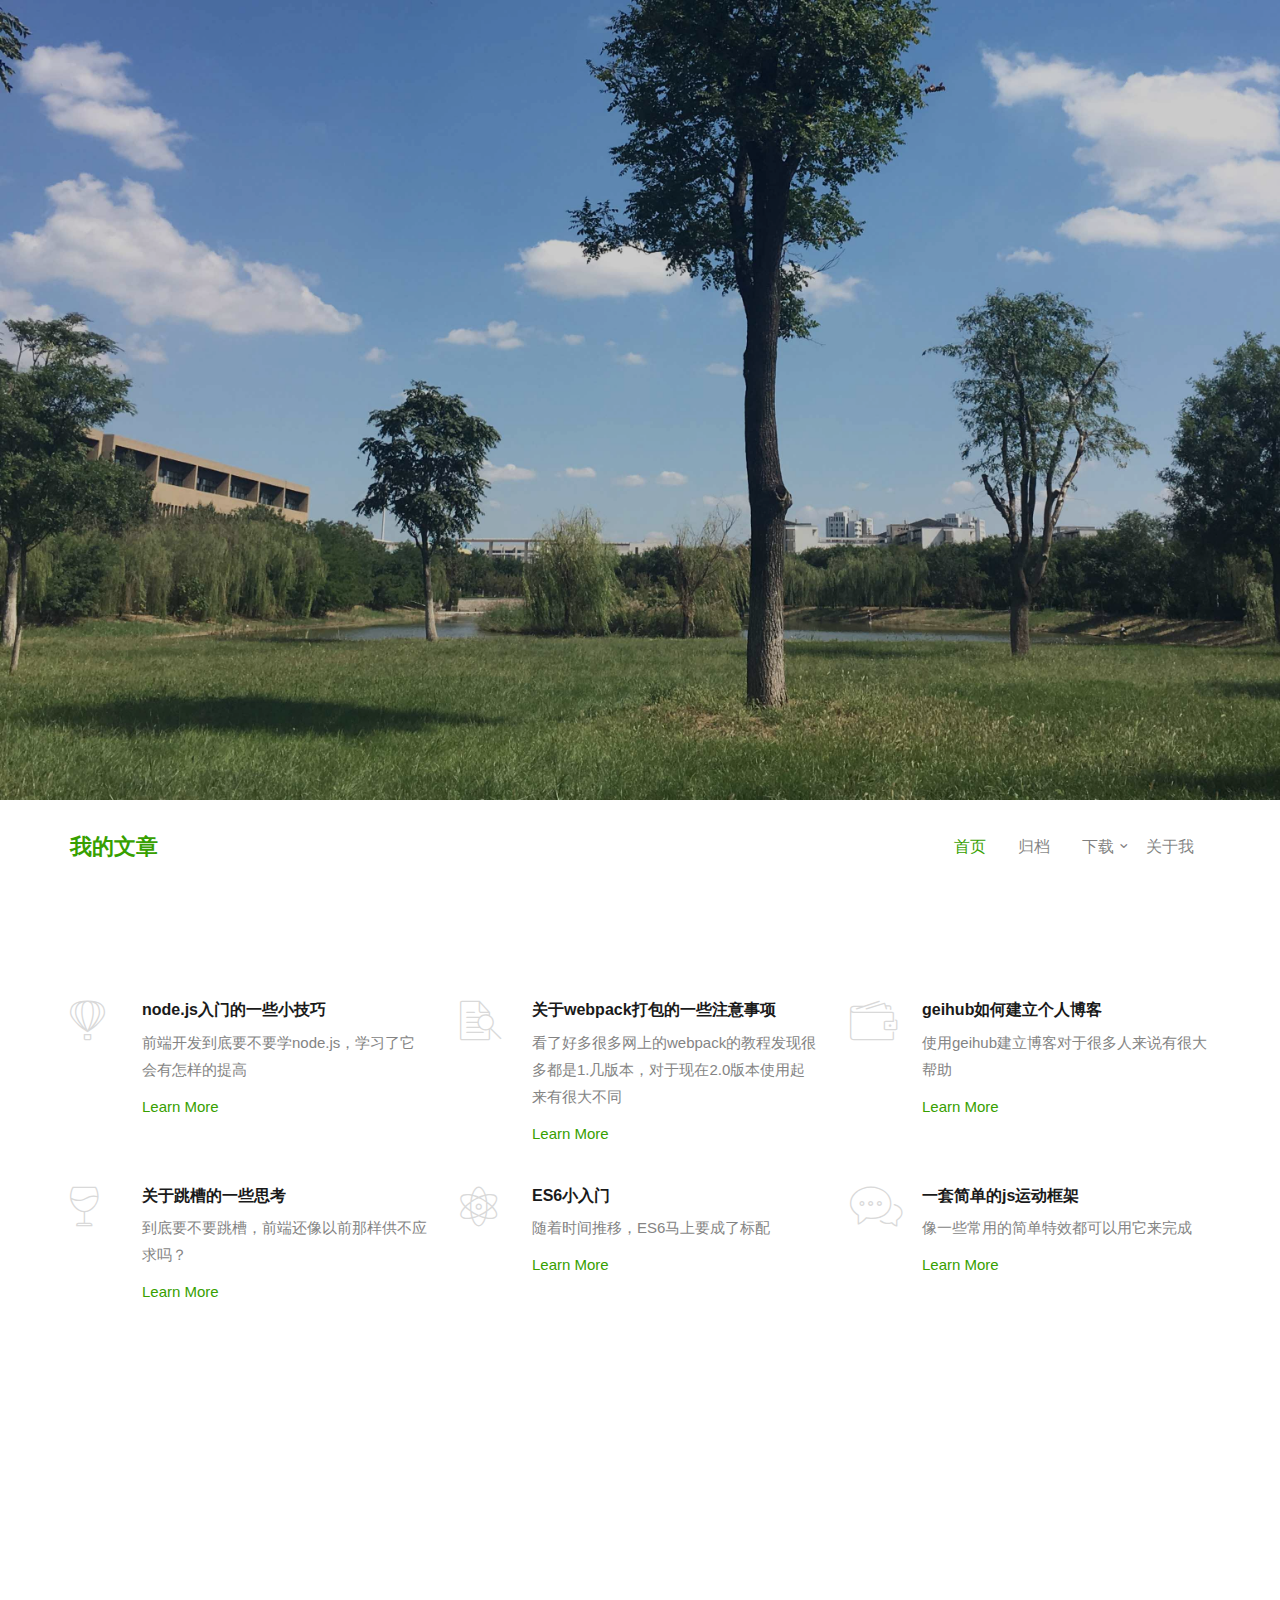
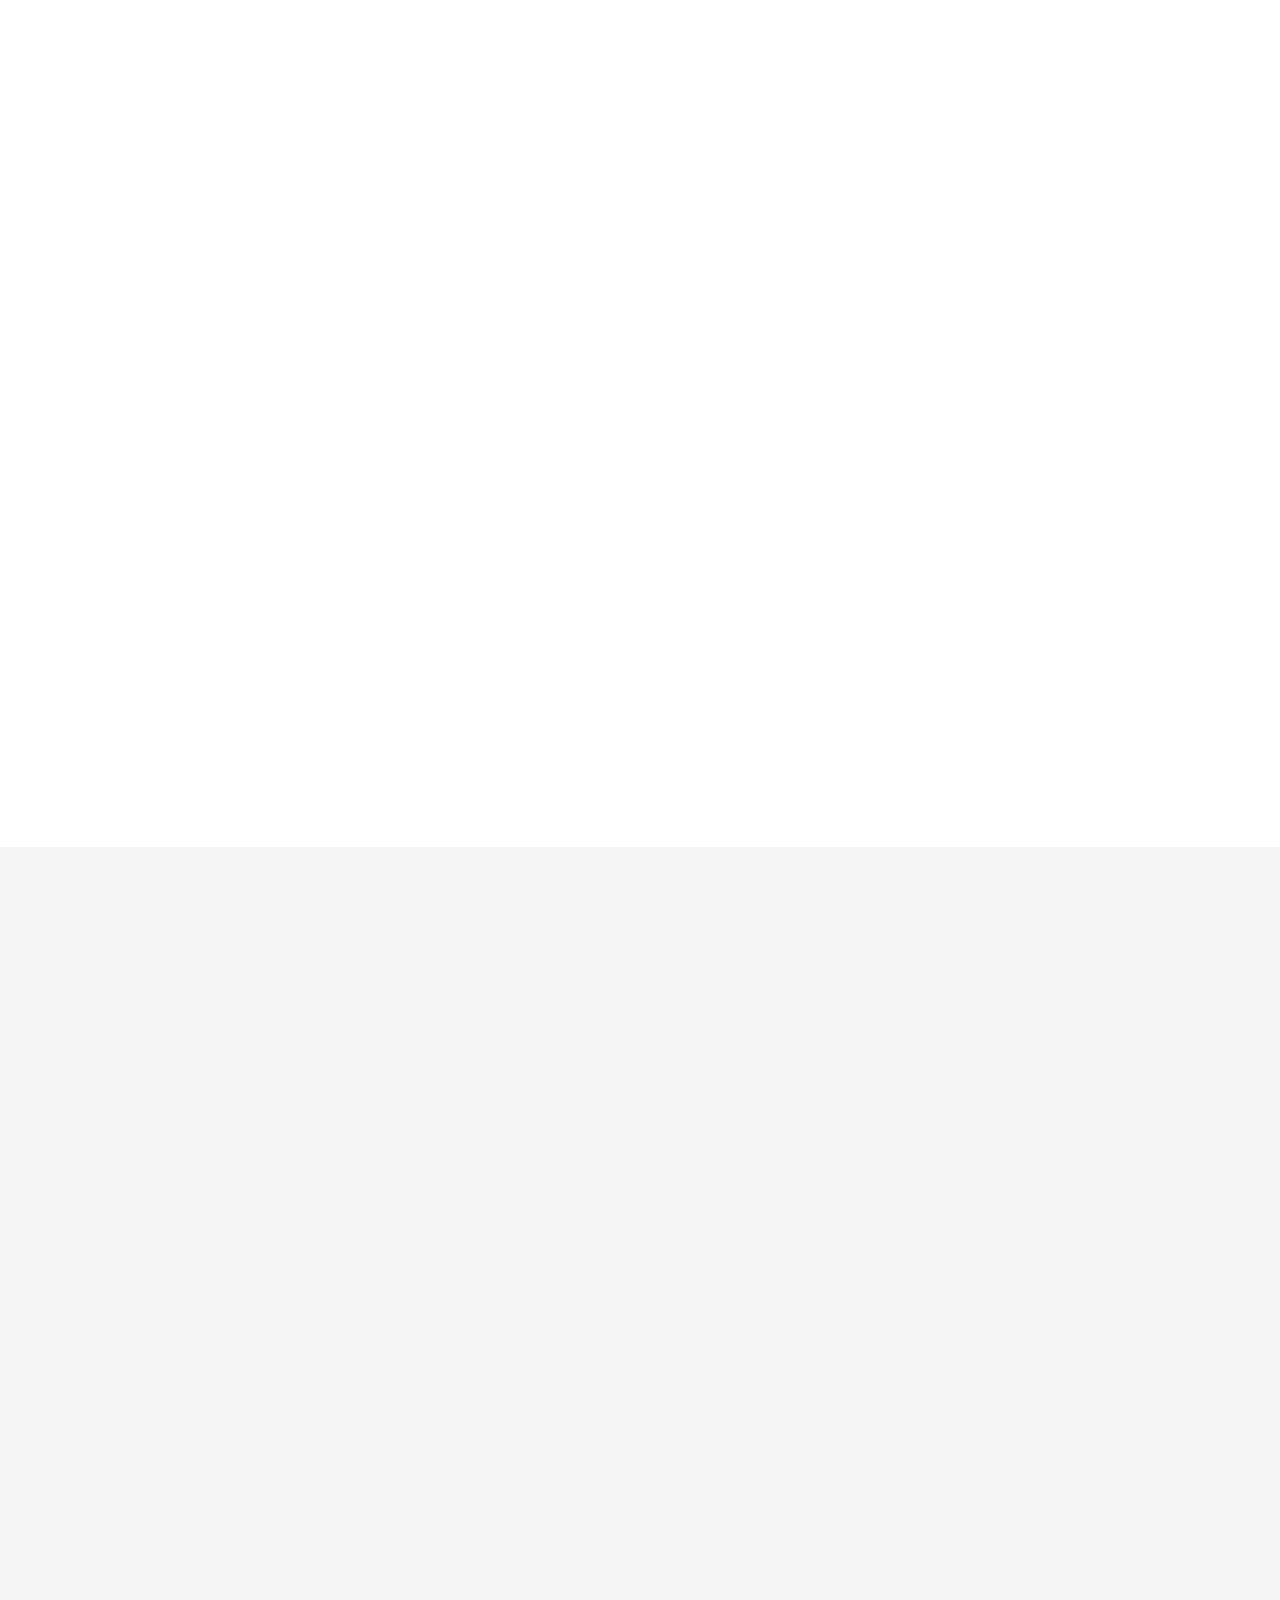
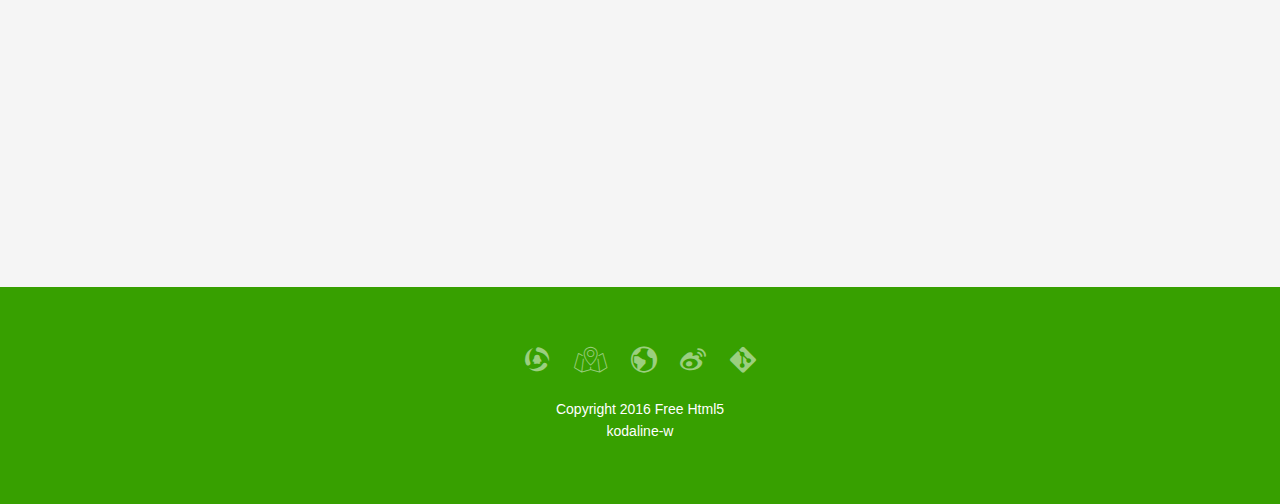
==== commit 630f6747: "个人博客1.0" ====
--- a/index.html
+++ b/index.html
@@ -50,18 +50,17 @@
 					<nav id="fh5co-menu-wrap" role="navigation">
 						<ul class="sf-menu" id="fh5co-primary-menu">
 							<li class="active"><a href="index.html">首页</a></li>
-							<li><a href="about.html">归档</a></li>
+							<li><a href="#">归档</a></li>
 							<li>
 								<a href="#" class="fh5co-sub-ddown">下载</a>
 								<ul class="fh5co-sub-menu">
-									<li><a href="#">Web Design</a></li>
-									<li><a href="#">CSS3 &amp; HTML5</a></li>
-									<li><a href="#">Angular JS</a></li>
-									<li><a href="#">Node JS</a></li>
-									<li><a href="#">Django &amp; Python</a></li>
+									<li><a href="https://www.w3.org/html">HTML5</a></li>
+									<li><a href="https://angularjs.org/">Angular JS</a></li>
+									<li><a href="https://nodejs.org/en/">Node JS</a></li>
+									<li><a href="https://cn.vuejs.org/">VUE JS</a></li>
 								</ul>
 							</li>
-							<li><a href="contact.html">关于我</a></li>
+							<li><a href="#">关于我</a></li>
 						</ul>
 					</nav>
 				</div>
@@ -77,8 +76,8 @@
 								<i class="icon-hotairballoon"></i>
 							</span>
 							<div class="feature-copy">
-								<h3>Marketing</h3>
-								<p>Facilis ipsum reprehenderit nemo molestias. Aut cum mollitia reprehenderit.</p>
+								<h3>node.js入门的一些小技巧</h3>
+								<p>前端开发到底要不要学node.js，学习了它会有怎样的提高</p>
 								<p><a href="#">Learn More</a></p>
 							</div>
 						</div>
@@ -90,8 +89,8 @@
 								<i class="icon-search"></i>
 							</span>
 							<div class="feature-copy">
-								<h3>Search Engine</h3>
-								<p>Facilis ipsum reprehenderit nemo molestias. Aut cum mollitia reprehenderit.</p>
+								<h3>关于webpack打包的一些注意事项</h3>
+								<p>看了好多很多网上的webpack的教程发现很多都是1.几版本，对于现在2.0版本使用起来有很大不同</p>
 								<p><a href="#">Learn More</a></p>
 							</div>
 						</div>
@@ -102,8 +101,8 @@
 								<i class="icon-wallet"></i>
 							</span>
 							<div class="feature-copy">
-								<h3>Earn Money</h3>
-								<p>Facilis ipsum reprehenderit nemo molestias. Aut cum mollitia reprehenderit.</p>
+								<h3>geihub如何建立个人博客</h3>
+								<p>使用geihub建立博客对于很多人来说有很大帮助</p>
 								<p><a href="#">Learn More</a></p>
 							</div>
 						</div>
@@ -112,14 +111,13 @@
 
 				<div class="row">
 					<div class="col-md-4">
-
 						<div class="feature-left">
 							<span class="icon">
 								<i class="icon-wine"></i>
 							</span>
 							<div class="feature-copy">
-								<h3>Entrepreneur</h3>
-								<p>Facilis ipsum reprehenderit nemo molestias. Aut cum mollitia reprehenderit.</p>
+								<h3>关于跳槽的一些思考</h3>
+								<p>到底要不要跳槽，前端还像以前那样供不应求吗？</p>
 								<p><a href="#">Learn More</a></p>
 							</div>
 						</div>
@@ -132,8 +130,8 @@
 								<i class="icon-genius"></i>
 							</span>
 							<div class="feature-copy">
-								<h3>Stragic Plan</h3>
-								<p>Facilis ipsum reprehenderit nemo molestias. Aut cum mollitia reprehenderit.</p>
+								<h3>ES6小入门</h3>
+								<p>随着时间推移，ES6马上要成了标配</p>
 								<p><a href="#">Learn More</a></p>
 							</div>
 						</div>
@@ -145,9 +143,9 @@
 								<i class="icon-chat"></i>
 							</span>
 							<div class="feature-copy">
-								<h3>Support</h3>
-								<p>Facilis ipsum reprehenderit nemo molestias. Aut cum mollitia reprehenderit.</p>
-								<p><a href="#">Learn More</a></p>
+								<h3>一套简单的js运动框架</h3>
+								<p>像一些常用的简单特效都可以用它来完成</p>
+								<p><a href="https://github.com/kodaline-w/demo1">Learn More</a></p>
 							</div>
 						</div>
 					</div>
@@ -160,7 +158,7 @@
 				<div class="row row-bottom-padded-md">
 					<div class="col-md-8 col-md-offset-2 text-center heading-section animate-box">
 						<h3>我关注的技术牛人</h3>
-						<p>Lorem ipsum dolor sit amet, consectetur adipisicing elit. Velit est facilis maiores, perspiciatis accusamus asperiores sint consequuntur debitis.</p>
+						<p>我们全都要从前辈和同辈学习到一些东西。就连最大的天才，如果想单凭他所特有的内在自我去对付一切，他也决不会有多大成就 —— 歌德</p>
 					</div>
 				</div>
 			</div>
@@ -171,9 +169,9 @@
 							<figure>
 								<img src="images/person_1.jpg" alt="user">
 							</figure>
-							<p>Jean Doe, XYZ Co. <br> <span class="text-mute">Designer</span></p>
+							<p><a href="https://github.com/paulirish">Paul Irish</a></p>
 							<blockquote>
-								<p>Far far away, behind the word mountains, far from the countries Vokalia and Consonantia, there live the blind texts. Far far away, behind the word mountains, far from the countries Vokalia and Consonantia, there live the blind texts.</p>
+								<p>Paul Irish是著名的前端开发工程师，同时他也是Chrome开发者关系团队成员，jQuery团队成员，Modernizr、 Yeoman、CSS3 Please和HTML5 Boilerplate的lead developer。</p>
 							</blockquote>
 							
 
@@ -184,9 +182,9 @@
 							<figure>
 								<img src="images/person_2.jpg" alt="user">
 							</figure>
-							<p>Jean Doe, XYZ Co. <br> <span class="text-mute">Developer</span></p>
+							<p><a href="https://github.com/addyosmani">Addy Osmani</a></p>
 							<blockquote>
-								<p>Far far away, behind the word mountains, far from the countries Vokalia and Consonantia, there live the blind texts. Far far away, behind the word mountains, far from the countries Vokalia and Consonantia, there live the blind texts.</p>
+								<p>Addy Osmani ，谷歌前端开发工程师，创建了 TodoMVC、jQuery UI Bootstrap、jQuery Plugin Patterns 和 Backbone Paginator，出版了《Learning JavaScript Design Patterns》和《Developing Backbone.js Applications》两本技术书籍，而且还是著名的 jQuery、Modernizr 以及Backbone.js 框架的贡献者。</p>
 							</blockquote>
 							
 						</div>
@@ -196,9 +194,9 @@
 							<figure>
 								<img src="images/person_3.jpg" alt="user">
 							</figure>
-							<p>Jean Doe, XYZ Co. <br> <span class="text-mute">Photographer</span></p>
+							<p><a href="https://github.com/substack">James Halliday</a></p>
 							<blockquote>
-								<p>Far far away, behind the word mountains, far from the countries Vokalia and Consonantia, there live the blind texts. Far far away, behind the word mountains, far from the countries Vokalia and Consonantia, there live the blind texts.</p>
+								<p>James Halliday(substack) ， node社区最活跃的贡献者，NPM排名仅次于TJ Holowaychuck，在写代码之外他还是个自成一派的 插画家。目前substack在NPM上发布了300+的模块。</p>
 							</blockquote>
 							
 						</div>
@@ -213,7 +211,7 @@
 				<div class="row">
 					<div class="col-md-8 col-md-offset-2 text-center heading-section animate-box">
 						<h3>技术分类</h3>
-						<p>Lorem ipsum dolor sit amet, consectetur adipisicing elit. Velit est facilis maiores, perspiciatis accusamus asperiores sint consequuntur debitis.</p>
+						<p>人要独立生活，学习有用的技艺。</p>
 					</div>
 				</div>
 			</div>
@@ -222,43 +220,43 @@
 					<div class="col-md-4 col-sm-4">
 						<div class="service animate-box">
 							<span><i class="icon-beaker"></i></span>
-							<h3>Web Design</h3>
-							<p>Far far away, behind the word mountains, far from the countries Vokalia and Consonantia, there live the blind texts.</p>
+							<h3>最新文章</h3>
+							<p>这里不定时分享我最近关注的前端科技以及以及的一些学习或者工作体验</p>
 						</div>
 					</div>
 					<div class="col-md-4 col-sm-4">
 						<div class="service animate-box">
 							<span><i class="icon-heart"></i></span>
-							<h3>Design Passion</h3>
-							<p>Far far away, behind the word mountains, far from the countries Vokalia and Consonantia, there live the blind texts.</p>
+							<h3>美工</h3>
+							<p>这里会分享一些好的UI设计，当然也会有我自己的一些设计</p>
 						</div>
 					</div>
 					<div class="col-md-4 col-sm-4">
 						<div class="service animate-box">
 							<span><i class="icon-upload"></i></span>
-							<h3>Upload Files</h3>
-							<p>Far far away, behind the word mountains, far from the countries Vokalia and Consonantia, there live the blind texts.</p>
+							<h3>交互设计</h3>
+							<p>交互设计往往被人们所忽视，不过在现在高度细分的前端领域，交互设计越来越重要了</p>
 						</div>
 					</div>
 					<div class="col-md-4 col-sm-4">
 						<div class="service animate-box">
 							<span><i class="icon-globe"></i></span>
-							<h3>Web Design</h3>
-							<p>Far far away, behind the word mountains, far from the countries Vokalia and Consonantia, there live the blind texts.</p>
+							<h3>前端开发</h3>
+							<p>有关前端开发类的一些总结或者一些我所掌握的一些小技巧</p>
 						</div>
 					</div>
 					<div class="col-md-4 col-sm-4">
 						<div class="service animate-box">
 							<span><i class="icon-bike"></i></span>
-							<h3>UI/UX Design</h3>
-							<p>Far far away, behind the word mountains, far from the countries Vokalia and Consonantia, there live the blind texts.</p>
+							<h3>node js&PHP</h3>
+							<p>有关node js 或者php的分享与总结，不是为了专业，而是为了更好理解前端</p>
 						</div>
 					</div>
 					<div class="col-md-4 col-sm-4">
 						<div class="service animate-box">
 							<span><i class="icon-cloud"></i></span>
-							<h3>Lightning Cloud Server</h3>
-							<p>Far far away, behind the word mountains, far from the countries Vokalia and Consonantia, there live the blind texts.</p>
+							<h3>效率工具</h3>
+							<p>作为一个合格的乃至优秀的前端开发，开发效率尤为重要</p>
 						</div>
 					</div>
 				</div>
@@ -268,62 +266,6 @@
 		<footer>
 			<div id="footer">
 				<div class="container">
-					<div class="row row-bottom-padded-md">
-						<div class="col-md-2 col-sm-2 col-xs-12 fh5co-footer-link">
-							<h3>Services</h3>
-							<ul>
-								<li><a href="#">Web Development</a></li>
-								<li><a href="#">Design Strategy</a></li>
-								<li><a href="#">UI/UX Planning</a></li>
-								<li><a href="#">Photographer</a></li>
-							</ul>
-						</div>
-						<div class="col-md-2 col-sm-2 col-xs-12 fh5co-footer-link">
-							<h3>Company</h3>
-							<ul>
-								<li><a href="#">About Us</a></li>
-								<li><a href="#">Our Team</a></li>
-								<li><a href="#">Contact Us</a></li>
-								<li><a href="#">Support</a></li>
-								<li><a href="#">Career</a></li>
-							</ul>
-						</div>
-						<div class="col-md-2 col-sm-2 col-xs-12 fh5co-footer-link">
-							<h3>Our Apps</h3>
-							<ul>
-								<li><a href="#">Mobile Application</a></li>
-								<li><a href="#">Online Payment</a></li>
-								<li><a href="#">Time Monitoring</a></li>
-								<li><a href="#">Andriod Payment Gateway</a></li>
-							</ul>
-						</div>
-						<div class="col-md-2 col-sm-2 col-xs-12 fh5co-footer-link">
-							<h3>Downloads</h3>
-							<ul>
-								<li><a href="#">Apple Store</a></li>
-								<li><a href="#">Google Play</a></li>
-								<li><a href="#">Windows Store</a></li>
-							</ul>
-						</div>
-						<div class="col-md-2 col-sm-2 col-xs-12 fh5co-footer-link">
-							<h3>Services</h3>
-							<ul>
-								<li><a href="#">Web Development</a></li>
-								<li><a href="#">Design Strategy</a></li>
-								<li><a href="#">UI/UX Planning</a></li>
-								<li><a href="#">Photographer</a></li>
-							</ul>
-						</div>
-						<div class="col-md-2 col-sm-2 col-xs-12 fh5co-footer-link">
-							<h3>Connect</h3>
-							<ul>
-								<li><a href="#">Follow on Twitter</a></li>
-								<li><a href="#">Like on Facebook</a></li>
-								<li><a href="#">Circle with Google</a></li>
-								<li><a href="#">Partner with Linkedin</a></li>
-							</ul>
-						</div>
-					</div>
 					<div class="row">
 						<div class="col-md-6 col-md-offset-3 text-center">
 							<p class="fh5co-social-icons">
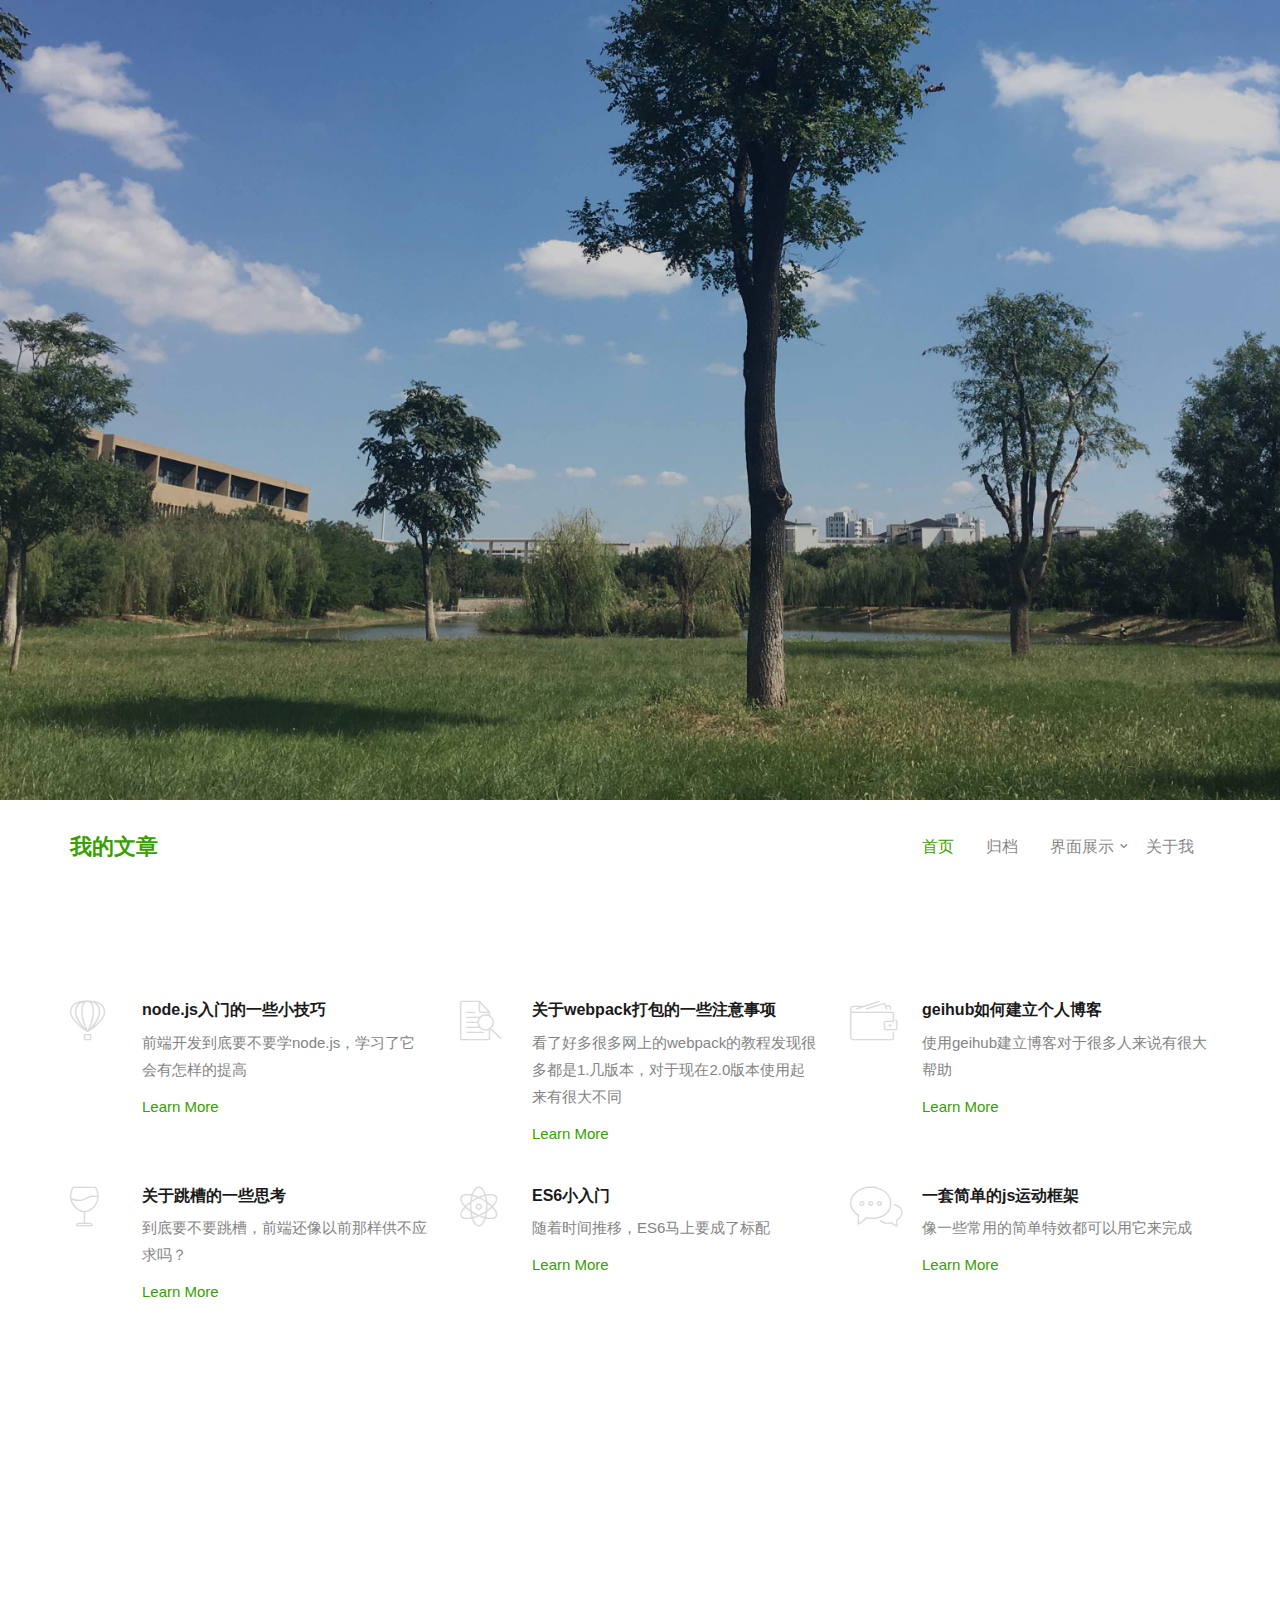
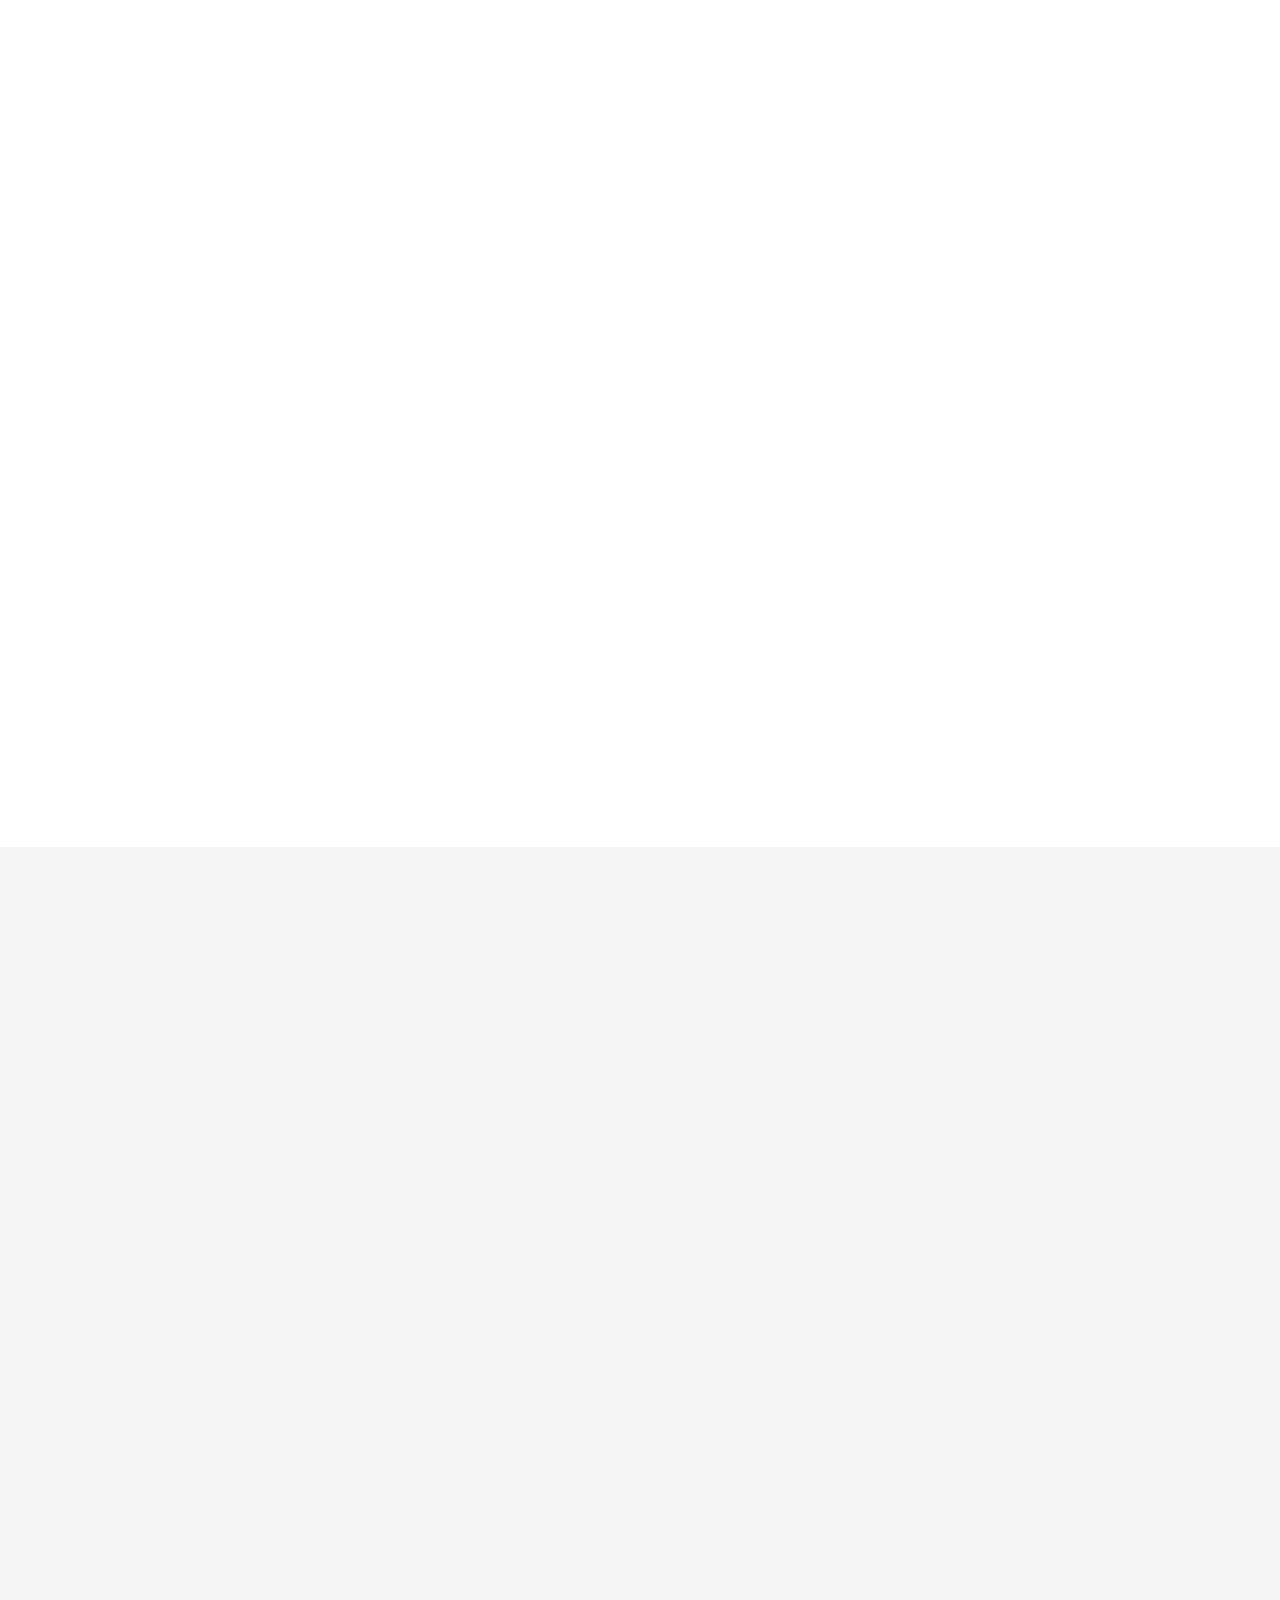
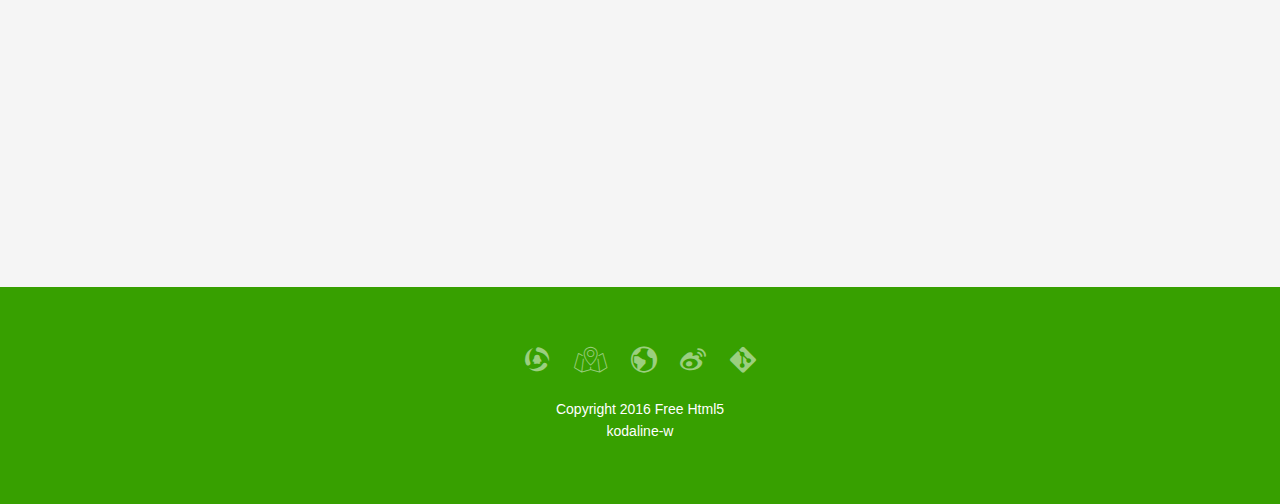
==== commit 3ab4c930: "更新nav" ====
--- a/index.html
+++ b/index.html
@@ -50,14 +50,14 @@
 					<nav id="fh5co-menu-wrap" role="navigation">
 						<ul class="sf-menu" id="fh5co-primary-menu">
 							<li class="active"><a href="index.html">首页</a></li>
-							<li><a href="#">归档</a></li>
+							<li><a href="https://kodaline-w.github.io/list.html">归档</a></li>
 							<li>
-								<a href="#" class="fh5co-sub-ddown">下载</a>
+								<a href="#" class="fh5co-sub-ddown">界面展示</a>
 								<ul class="fh5co-sub-menu">
-									<li><a href="https://www.w3.org/html">HTML5</a></li>
-									<li><a href="https://angularjs.org/">Angular JS</a></li>
-									<li><a href="https://nodejs.org/en/">Node JS</a></li>
-									<li><a href="https://cn.vuejs.org/">VUE JS</a></li>
+									<li><a href="https://kodaline-w.github.io/p2p/">p2p</a></li>
+									<li><a href="#">手机阅读器</a></li>
+									<li><a href="#">待更新</a></li>
+									<li><a href="#">待更新</a></li>
 								</ul>
 							</li>
 							<li><a href="#">关于我</a></li>
